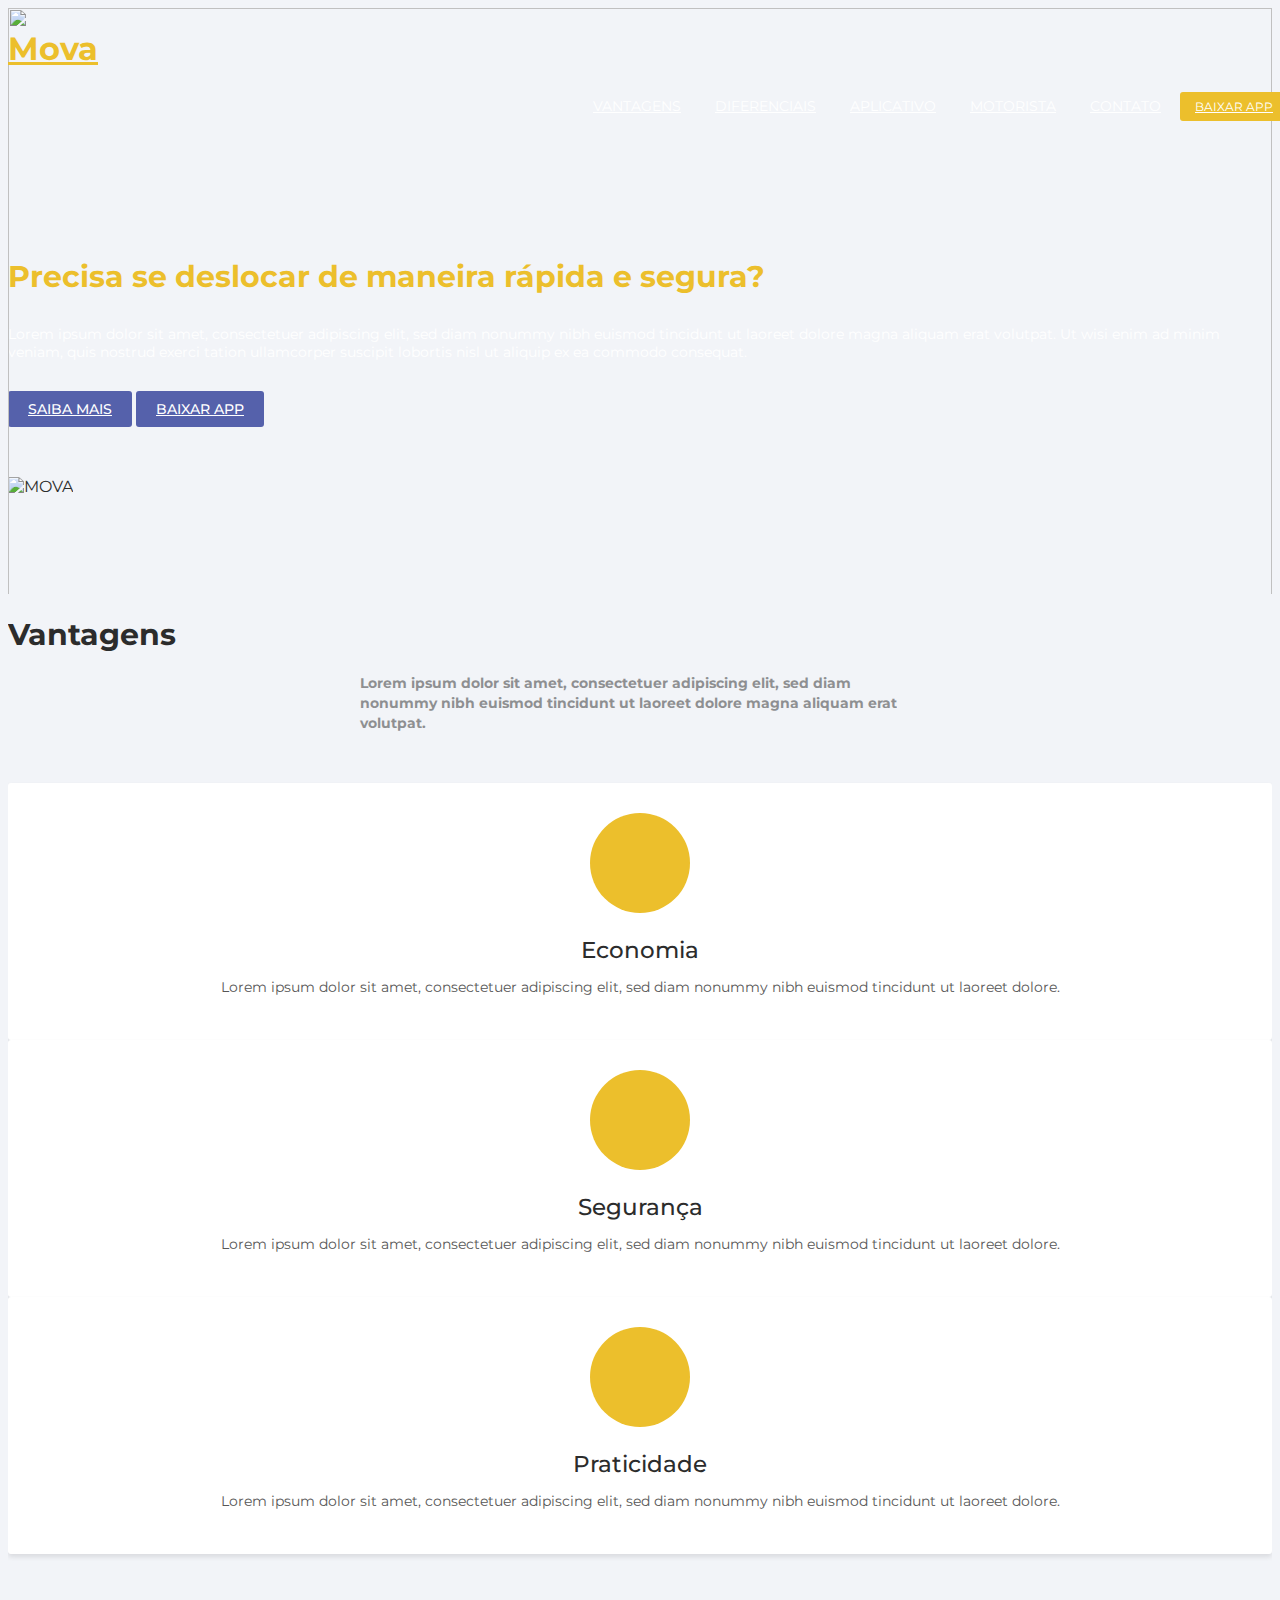
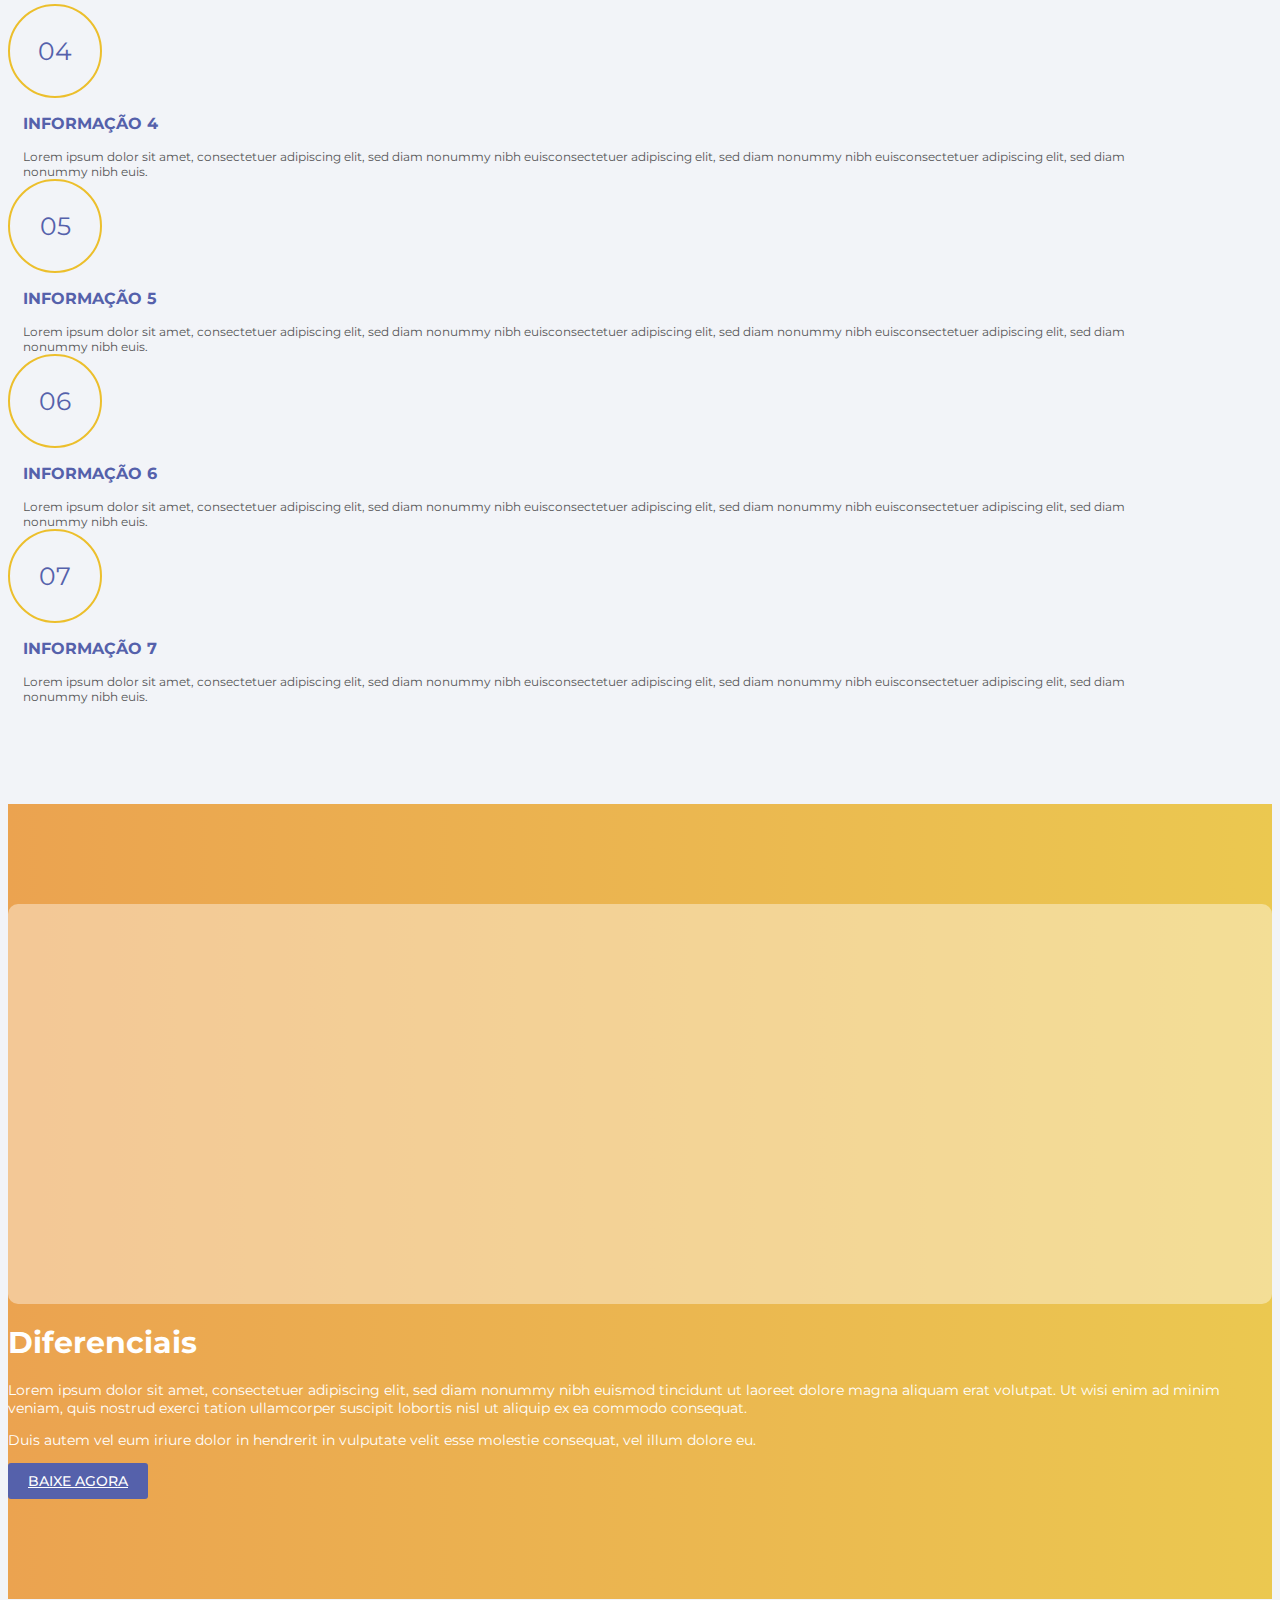
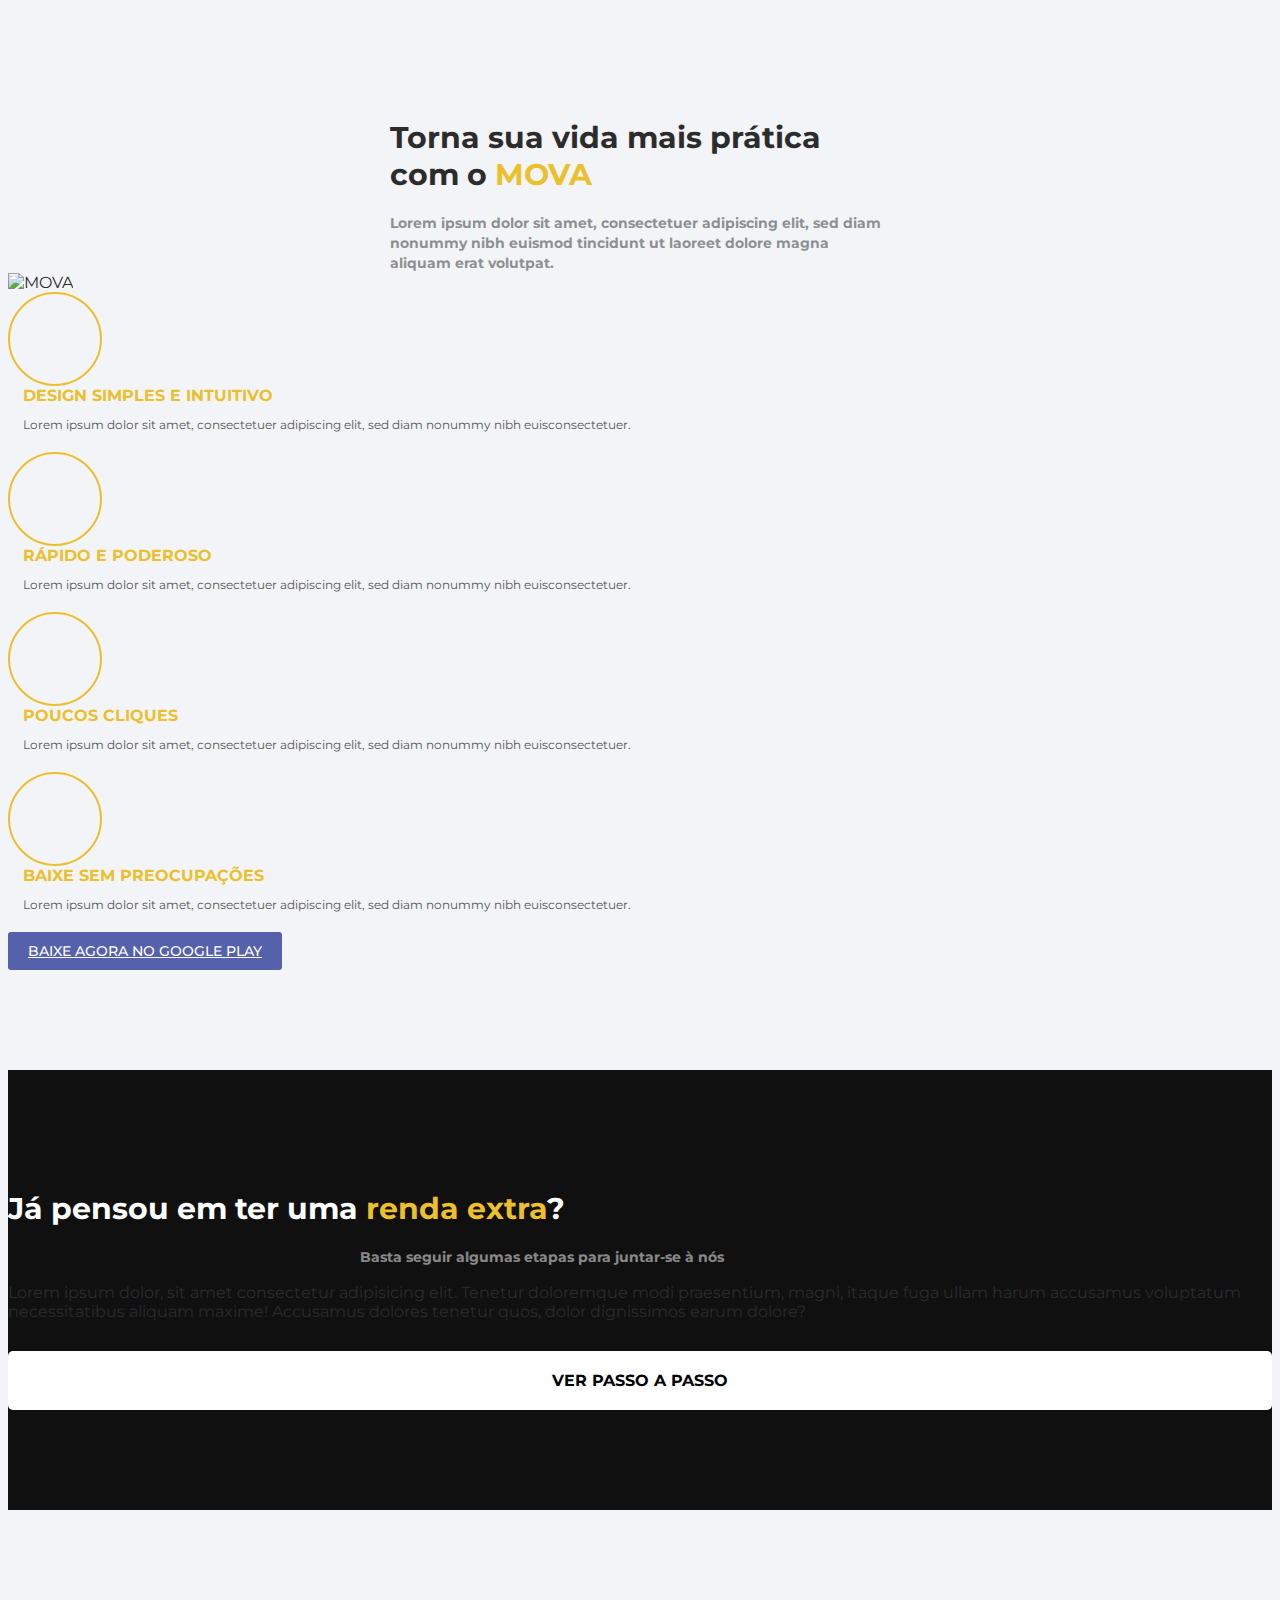
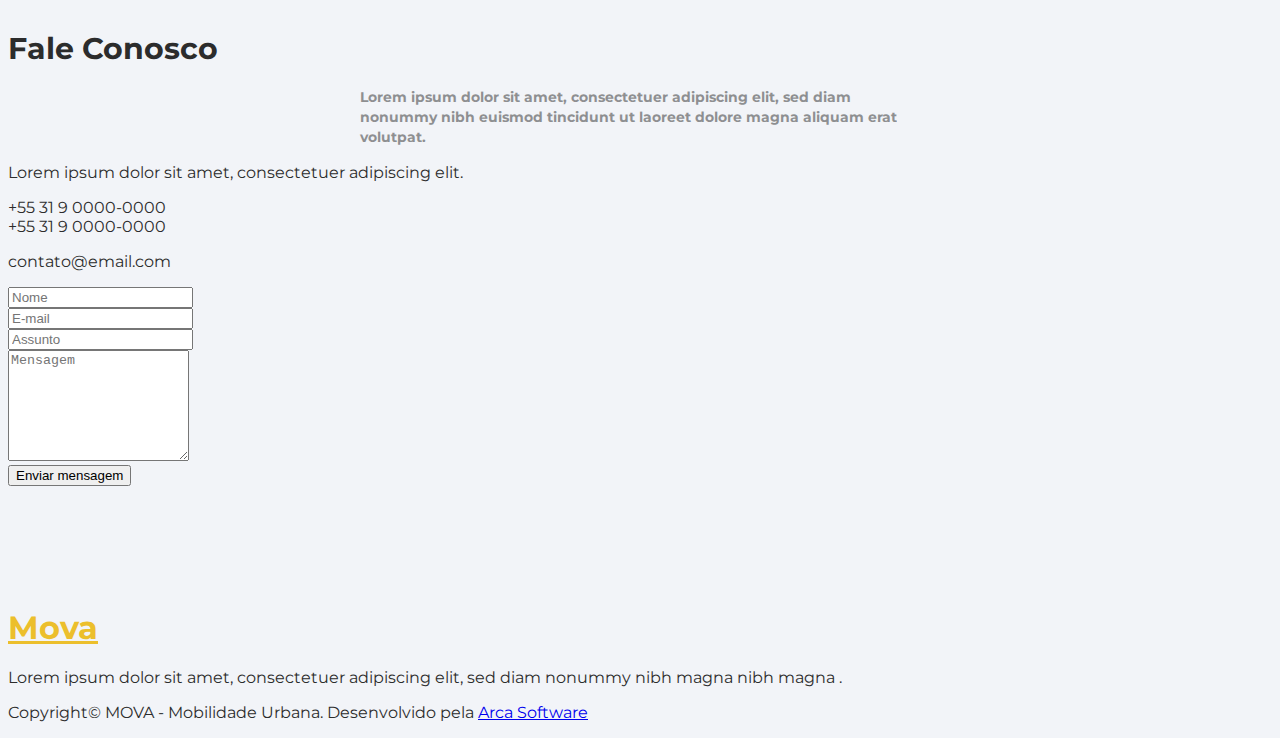
==== index.html @ 17b6f351 "Modificações" ====
<!DOCTYPE html>
<html lang="pt-br">
<head>
  <meta charset="UTF-8">
  <meta name="viewport" content="width=device-width, initial-scale=1.0">
  <meta http-equiv="X-UA-Compatible" content="ie=edge">
  <script src="https://code.jquery.com/jquery-3.3.1.slim.min.js" integrity="sha384-q8i/X+965DzO0rT7abK41JStQIAqVgRVzpbzo5smXKp4YfRvH+8abtTE1Pi6jizo" crossorigin="anonymous"></script>
  <script src="https://cdnjs.cloudflare.com/ajax/libs/popper.js/1.14.7/umd/popper.min.js" integrity="sha384-UO2eT0CpHqdSJQ6hJty5KVphtPhzWj9WO1clHTMGa3JDZwrnQq4sF86dIHNDz0W1" crossorigin="anonymous"></script>
  <link rel="stylesheet" href="./assets/css/main.css">
  <title>MOVA - Mobilidade Urbana</title>
</head>
<body>
  
  <div id="loading" class="d-flex align-items-center justify-content-center">
    <div class="spinner-grow" role="status">
      <span class="sr-only">Loading...</span>
    </div>
  </div>

  <header class="page-topbar">
    <div class="d-flex align-items-center page-topbar-container">
      <nav class="container page-topbar-content">
        <div class="row align-items-center">
          <div class="col-lg-4 col-6">
            <div class="page-logo">
              <h1>
                <a href="#">Mova</a>
              </h1>
            </div>
          </div>
          <div class="col-6 menu-icon-container">
            <div id="menu-icon">
              <span></span>
              <span></span>
              <span></span>
            </div>
          </div>
          <div class="col-lg-8 position-static">
            <div class="page-topbar-menu">
              <ul class="page-topbar-items">
                <li class="page-topbar-item">
                  <a href="#" section-target="vantagens">Vantagens</a>
                </li>
                <li class="page-topbar-item">
                  <a href="#" section-target="diferenciais">Diferenciais</a>
                </li>
                <li class="page-topbar-item">
                  <a href="#" section-target="aplicativo">Aplicativo</a>
                </li>
                <li class="page-topbar-item">
                  <a href="#" section-target="motorista">Motorista</a>
                </li>
                <li class="page-topbar-item">
                  <a href="#" section-target="contato">Contato</a>
                </li>
                <li class="page-topbar-item btn-download-app">
                  <a href="#">Baixar app</a>
                </li>
              </ul>
            </div>
          </div>
        </div>
      </nav>
    </div>
  </header>

  <main class="page-container">
    <!-- SESSÃO HOME -->
    <section class="section-home">
      <img src="./assets/images/section-home-bg.png" class="bg" />
      <div class="container section-home-infos">
        <div class="row">
          <div class="col-md-6" animated-display="fadeIn" animated-display-delay="0.3">
            <div class="section-home-info">
              <h1>
                Precisa se deslocar de maneira rápida e segura?
              </h1>
              <p>
                Lorem ipsum dolor sit amet, consectetuer adipiscing elit, 
                sed diam nonummy nibh euismod tincidunt ut laoreet dolore 
                magna aliquam erat volutpat. Ut wisi enim ad minim veniam, 
                quis nostrud exerci tation ullamcorper suscipit lobortis 
                nisl ut aliquip ex ea commodo consequat.
              </p>
              <div class="section-home-info-btns">
                <a href="#" class="default-btn blue mr-2">Saiba mais</a>
                <a href="#" class="default-btn blue">Baixar App</a>
              </div>
            </div>
          </div>
          <div class="col-md-6" animated-display="right" animated-display-delay="0.3">
            <div class="section-home-phone-demo d-flex align-items-center justify-content-center">
              <img src="./assets/images/phone.png" alt="MOVA"/>
            </div>
          </div>
        </div>
      </div>
    </section>
    <!-- FIM DA SESSÃO HOME -->
    
    <!-- SESSÃO VANTAGENS -->
    <section class="sections section-vantagens" id="vantagens">
      <div class="container">
        <div class="default-title text-center" animated-display="fadeIn">
          <h1>Vantagens</h1>
          <h5>
            Lorem ipsum dolor sit amet, consectetuer adipiscing elit, 
            sed diam nonummy nibh euismod tincidunt ut laoreet dolore 
            magna aliquam erat volutpat.
          </h5>
        </div>
        <div class="row vantagens-cards">
          <div class="col-md-4" animated-display="left">
            <div class="vantagem-card">
              <div class="vantagem-card-icon">
                <i class="fas fa-hand-holding-usd"></i>
              </div>
              <div class="vantagem-card-text">
                <h3>Economia</h3>
                <p>
                  Lorem ipsum dolor sit amet, consectetuer adipiscing elit, 
                  sed diam nonummy nibh euismod tincidunt ut laoreet dolore.
                </p>
              </div>
            </div>
          </div>
          <div class="col-md-4" animated-display="left" animated-display-delay="0.1">
            <div class="vantagem-card">
              <div class="vantagem-card-icon">
                <i class="fas fa-shield-alt"></i>
              </div>
              <div class="vantagem-card-text">
                <h3>Segurança</h3>
                <p>
                  Lorem ipsum dolor sit amet, consectetuer adipiscing elit, 
                  sed diam nonummy nibh euismod tincidunt ut laoreet dolore.
                </p>
              </div>
            </div>
          </div>
          <div class="col-md-4" animated-display="left" animated-display-delay="0.2">
            <div class="vantagem-card">
              <div class="vantagem-card-icon">
                <i class="fas fa-clock"></i>
              </div>
              <div class="vantagem-card-text">
                <h3>Praticidade</h3>
                <p>
                  Lorem ipsum dolor sit amet, consectetuer adipiscing elit, 
                  sed diam nonummy nibh euismod tincidunt ut laoreet dolore.
                </p>
              </div>
            </div>            
          </div>
        </div>
        <!-- Mais vantagens -->
        <div class="row">
          <div class="col-md-6">
            <div class="d-flex flex-wrap align-items-center more-vantagens">
              <div class="more-vantagens-number">
                <span>04</span>
              </div>
              <div class="more-vantagens-text">
                <h3>Informação 4</h3>
                <p>
                  Lorem ipsum dolor sit amet, consectetuer adipiscing elit, 
                  sed diam nonummy nibh euisconsectetuer adipiscing elit, 
                  sed diam nonummy nibh euisconsectetuer adipiscing elit, 
                  sed diam nonummy nibh euis.
                </p>
              </div>
            </div>
          </div>
          <div class="col-md-6">
            <div class="d-flex flex-wrap align-items-center more-vantagens">
              <div class="more-vantagens-number">
                <span>05</span>
              </div>
              <div class="more-vantagens-text">
                <h3>Informação 5</h3>
                <p>
                  Lorem ipsum dolor sit amet, consectetuer adipiscing elit, 
                  sed diam nonummy nibh euisconsectetuer adipiscing elit, 
                  sed diam nonummy nibh euisconsectetuer adipiscing elit, 
                  sed diam nonummy nibh euis.
                </p>
              </div>
            </div>
          </div>
        </div>
        <div class="row mt-5">
          <div class="col-md-6">
            <div class="d-flex flex-wrap align-items-center more-vantagens">
              <div class="more-vantagens-number">
                <span>06</span>
              </div>
              <div class="more-vantagens-text">
                <h3>Informação 6</h3>
                <p>
                  Lorem ipsum dolor sit amet, consectetuer adipiscing elit, 
                  sed diam nonummy nibh euisconsectetuer adipiscing elit, 
                  sed diam nonummy nibh euisconsectetuer adipiscing elit, 
                  sed diam nonummy nibh euis.
                </p>
              </div>
            </div>
          </div>
          <div class="col-md-6">
            <div class="d-flex flex-wrap align-items-center more-vantagens">
              <div class="more-vantagens-number">
                <span>07</span>
              </div>
              <div class="more-vantagens-text">
                <h3>Informação 7</h3>
                <p>
                  Lorem ipsum dolor sit amet, consectetuer adipiscing elit, 
                  sed diam nonummy nibh euisconsectetuer adipiscing elit, 
                  sed diam nonummy nibh euisconsectetuer adipiscing elit, 
                  sed diam nonummy nibh euis.
                </p>
              </div>
            </div>
          </div>
        </div>
      </div>
    </section>    
    <!-- FIM DA SESSÃO VANTAGENS -->
    
    <!-- SESSÃO DIFERENCIAIS -->
    <section class="sections section-diferenciais" id="diferenciais">
      <div class="container">
        <div class="row align-items-center">
          <div class="col-md-6">
            <div class="diferenciais-demo-video">
              
            </div>
          </div>
          <div class="col-md-6" animated-display="bottom">
            <div class="diferenciais-text">
              <div class="default-title white mb-4">
                <h1>Diferenciais</h1>
              </div>
              <p>
                Lorem ipsum dolor sit amet, consectetuer adipiscing elit, 
                sed diam nonummy nibh euismod tincidunt ut laoreet dolore 
                magna aliquam erat volutpat. Ut wisi enim ad minim veniam, 
                quis nostrud exerci tation ullamcorper suscipit lobortis 
                nisl ut aliquip ex ea commodo consequat.
              </p>
              <p>
                Duis autem vel eum iriure dolor in hendrerit in vulputate velit esse molestie 
                consequat, vel illum dolore eu.
              </p>
              <a href="#" class="default-btn blue mt-2">Baixe agora</a>
            </div>
          </div>
        </div>
      </div>
    </section>
    <!-- FIM DA SESSÃO DIFERENCIAIS -->

    <!-- SESSÃO APLICATIVO -->
    <section class="sections section-app" id="aplicativo">
      <div class="container">
        <div class="row">
          <div class="col-12" animated-display="fadeIn">
            <div class="default-title limited-width text-center">
              <h1>
                Torna sua vida mais prática
                com o <span>MOVA</span>
              </h1>
              <h5>
                Lorem ipsum dolor sit amet, consectetuer adipiscing elit, 
                sed diam nonummy nibh euismod tincidunt ut laoreet dolore 
                magna aliquam erat volutpat.
              </h5>
            </div>
          </div>
        </div>
        <div class="row mt-5 align-items-center">
          <div class="col-md-6" animated-display="left">
            <div class="app-img text-center">
              <img src="./assets/images/phone.png" alt="MOVA" />
            </div>
          </div>
          <div class="col-md-6">
            <div class="row">
              <div class="col-12">
                <div class="d-flex align-items-center flex-wrap app-info" animated-display="bottom" animated-display-trigger="anim-app">
                  <div class="app-info-icon">
                    <i class="fas fa-layer-group"></i>
                  </div>
                  <div class="app-info-text">
                    <h3>Design Simples e intuitivo</h3>
                    <p>
                      Lorem ipsum dolor sit amet, consectetuer adipiscing elit, 
                      sed diam nonummy nibh euisconsectetuer.
                    </p>
                  </div>
                </div>
              </div>
              <div class="col-12">
                <div class="d-flex align-items-center flex-wrap app-info" animated-display="bottom" animated-display-wait="anim-app" animated-display-delay="0.1">
                  <div class="app-info-icon">
                    <i class="fas fa-tachometer-alt"></i>
                  </div>
                  <div class="app-info-text">
                    <h3>Rápido e Poderoso</h3>
                    <p>
                      Lorem ipsum dolor sit amet, consectetuer adipiscing elit, 
                      sed diam nonummy nibh euisconsectetuer.
                    </p>
                  </div>
                </div>
              </div>
              <div class="col-12">
                <div class="d-flex align-items-center flex-wrap app-info" animated-display="bottom" animated-display-wait="anim-app" animated-display-delay="0.2">
                  <div class="app-info-icon">
                    <i class="fas fa-hand-point-up"></i>
                  </div>
                  <div class="app-info-text">
                    <h3>Poucos cliques</h3>
                    <p>
                      Lorem ipsum dolor sit amet, consectetuer adipiscing elit, 
                      sed diam nonummy nibh euisconsectetuer.
                    </p>
                  </div>
                </div>
              </div>
              <div class="col-12">
                <div class="d-flex align-items-center flex-wrap app-info" animated-display="bottom" animated-display-wait="anim-app" animated-display-delay="0.3">
                  <div class="app-info-icon">
                    <i class="fas fa-file-export"></i>
                  </div>
                  <div class="app-info-text">
                    <h3>Baixe sem preocupações</h3>
                    <p>
                      Lorem ipsum dolor sit amet, consectetuer adipiscing elit, 
                      sed diam nonummy nibh euisconsectetuer.
                    </p>
                  </div>
                </div>
              </div>
              <div class="col-12">
                <div class="google-download-btn text-center mt-3">
                  <a href="#"><i class="fab fa-google-play"></i> Baixe agora no Google Play</a>
                </div>
              </div>
            </div>
          </div>
        </div>
      </div>
    </section>
    <!-- FIM DA SESSÃO APLICATIVO -->

    <!-- SESSÃO MOTORISTAS -->
    <section class="sections section-motorista" id="motorista">
      
      <video autoplay muted loop class="bg-video">
        <source src="./assets/videos/motovideo.mp4" type="video/mp4">
      </video>

      <div class="container position-relative">
        <div class="default-title white text-center">
          <h1>
            Já pensou em ter uma <span>renda extra</span>?
          </h1>
          <h5 class="white">
            Basta seguir algumas etapas para juntar-se à nós
          </h5>
        </div>
        <div class="row mt-5 justify-content-center">
          <div class="col-md-6">
            <div class="drivers-info">
              <p class="text-center text-white">
                Lorem ipsum dolor, sit amet consectetur adipisicing elit. Tenetur doloremque modi praesentium, magni, itaque fuga ullam harum accusamus voluptatum necessitatibus aliquam maxime! Accusamus dolores tenetur quos, dolor dignissimos earum dolore?
              </p>
              <a href="./pages/drivers-steps.html">
                <i class="fas fa-motorcycle"></i>
                <i class="fas fa-chevron-right"></i>
                <span>Ver passo a passo</span>                
              </a>
            </div>
          </div>
        </div>

      </div>
    </section>
    <!-- FIM DA SESSÃO MOTORISTA -->

    <!-- SESSÃO FALE CONOSCO -->
    <section class="sections section-fale-conosco" id="contato">
      <div class="container">
        <div class="row">
          <div class="col-12" animated-display="fadeIn">
            <div class="default-title mb-4 text-center">
              <h1>Fale Conosco</h1>
              <h5>
                Lorem ipsum dolor sit amet, consectetuer adipiscing elit, 
                sed diam nonummy nibh euismod tincidunt ut laoreet dolore 
                magna aliquam erat volutpat.
              </h5>
            </div>
          </div>
        </div>
        <div class="row mt-5">
          <div class="col-md-6" animated-display="left">
            <div class="contact-infos-container">
              <div class="d-flex align-items-center flex-wrap contact-info">
                <div class="contact-info-icon">
                  <i class="fas fa-map-marker-alt"></i>
                </div>
                <div class="contact-info-text">
                  <p>
                    Lorem ipsum dolor sit amet, consectetuer adipiscing elit.
                  </p>
                </div>
              </div>
              <div class="d-flex align-items-center flex-wrap contact-info">
                <div class="contact-info-icon">
                  <i class="fas fa-phone-alt"></i>
                </div>
                <div class="contact-info-text">
                  <p>
                    +55 31 9 0000-0000 <br />
                    +55 31 9 0000-0000
                  </p>
                </div>
              </div>
              <div class="d-flex align-items-center flex-wrap contact-info">
                <div class="contact-info-icon">
                  <i class="fas fa-envelope"></i>
                </div>
                <div class="contact-info-text">
                  <p>
                    contato@email.com
                  </p>
                </div>
              </div>
            </div>
          </div>
          <div class="col-md-6" animated-display="right">
            <div class="contact-form">
              <form action="#" method="post">
                <div class="form-input">
                  <input type="text" placeholder="Nome" />
                </div>
                <div class="form-input">
                  <input type="email" placeholder="E-mail" />
                </div>
                <div class="form-input">
                  <input type="text" placeholder="Assunto" />
                </div>
                <div class="form-input">
                  <textarea placeholder="Mensagem" rows="7"></textarea>
                </div>
                <button type="submit">Enviar mensagem</button>
              </form>
            </div>
          </div>
        </div>
      </div>
    </section>
    <!-- FIM DA SESSÃO FALE CONOSCO -->
  </main>

  <!-- RODAPÉ -->
  <footer class="page-footer fixed-footer">
    <div class="container">
      <div class="row">
        <div class="col-12">
          <div class="footer-info text-center">
            <div class="page-logo">
              <h1>
                <a href="#">Mova</a>
              </h1>
            </div>
            <p>
              Lorem ipsum dolor sit amet, consectetuer adipiscing elit, 
              sed diam nonummy nibh magna  nibh magna .
            </p>
            <div class="footer-social-media">
              <a href="#" class="facebook">
                <i class="fab fa-facebook-f"></i>
              </a>
              <a href="#" class="instagram">
                <i class="fab fa-instagram"></i>
              </a>
              <a href="#" class="twitter">
                <i class="fab fa-twitter"></i>
              </a>
            </div>
          </div>
        </div>
      </div>
      <div class="row">
        <div class="col-12">
          <div class="footer-copyright">
            <p>
              <span>Copyright© MOVA - Mobilidade Urbana. Desenvolvido pela </span><a href="#">Arca Software</a>
            </p>
          </div>
        </div>
      </div>
    </div>
  </footer>

  <script src="./assets/js/bootstrap/bootstrap.js"></script>
  <script src="./assets/js/fontawesome/all.min.js"></script>
  <script src="./assets/js/main.js"></script>
</body>
</html>
---- assets/css/main.css ----
@import './bootstrap/bootstrap.min.css';
@import './fontawesome/css/all.min.css';
@import url('https://fonts.googleapis.com/css?family=Montserrat:300,400,500,700&display=swap');
@import './header.css';
@import './home.css';
@import './vantagens.css';
@import './diferenciais.css';
@import './aplicativo.css';
@import './motorista.css';
@import './fale-conosco.css';
@import './footer.css';
@import './loading.css';
@import './responsive.css';
@import './animated-display.css';

html, body {
  scroll-behavior: smooth;
}

body {
  font-family: 'Montserrat', sans-serif;
  color: #2C2C2C;
  background-color: #F2F4F8;
}

.page-container {
  overflow: hidden;
  background-color: #F2F4F8;
}

.sections {
  padding: 100px 0;
}

.default-btn {
  display: inline-block;
  padding: 9px 20px;
  font-weight: 500;
  background-color: #ecbf2c;
  color: #FFFFFF;
  text-transform: uppercase;
  font-size: 14px;
  border-radius: 3px;
  -webkit-border-radius: 3px;
  -moz-border-radius: 3px;
  -ms-border-radius: 3px;
  -o-border-radius: 3px;
  transition: .2s ease-out;
  -webkit-transition: .2s ease-out;
  -moz-transition: .2s ease-out;
  -ms-transition: .2s ease-out;
  -o-transition: .2s ease-out;
}
.default-btn:hover { text-decoration: none; }

.default-btn.white { background-color: #FFFFFF; color: #ecbf2c; }
.default-btn.blue { background-color: #5561ab; color: #FFFFFF; }
.default-btn.white:hover { background-color: #ecbf2c; color: #FFFFFF; }


.default-title.limited-width {
  max-width: 500px;
  margin: 0 auto;
}

.default-title h1 {
  font-size: 30px;
  font-weight: 700;
  margin-bottom: 20px;
}
.default-title h1 span { color: #ecbf2c; }

.default-title h5 {
  font-size: 14px;
  line-height: 20px;
  opacity: 0.5;
  max-width: 560px;
  margin: 0 auto;
}

.default-title.white h1,
.default-title.white h5 { color: #FFFFFF; }
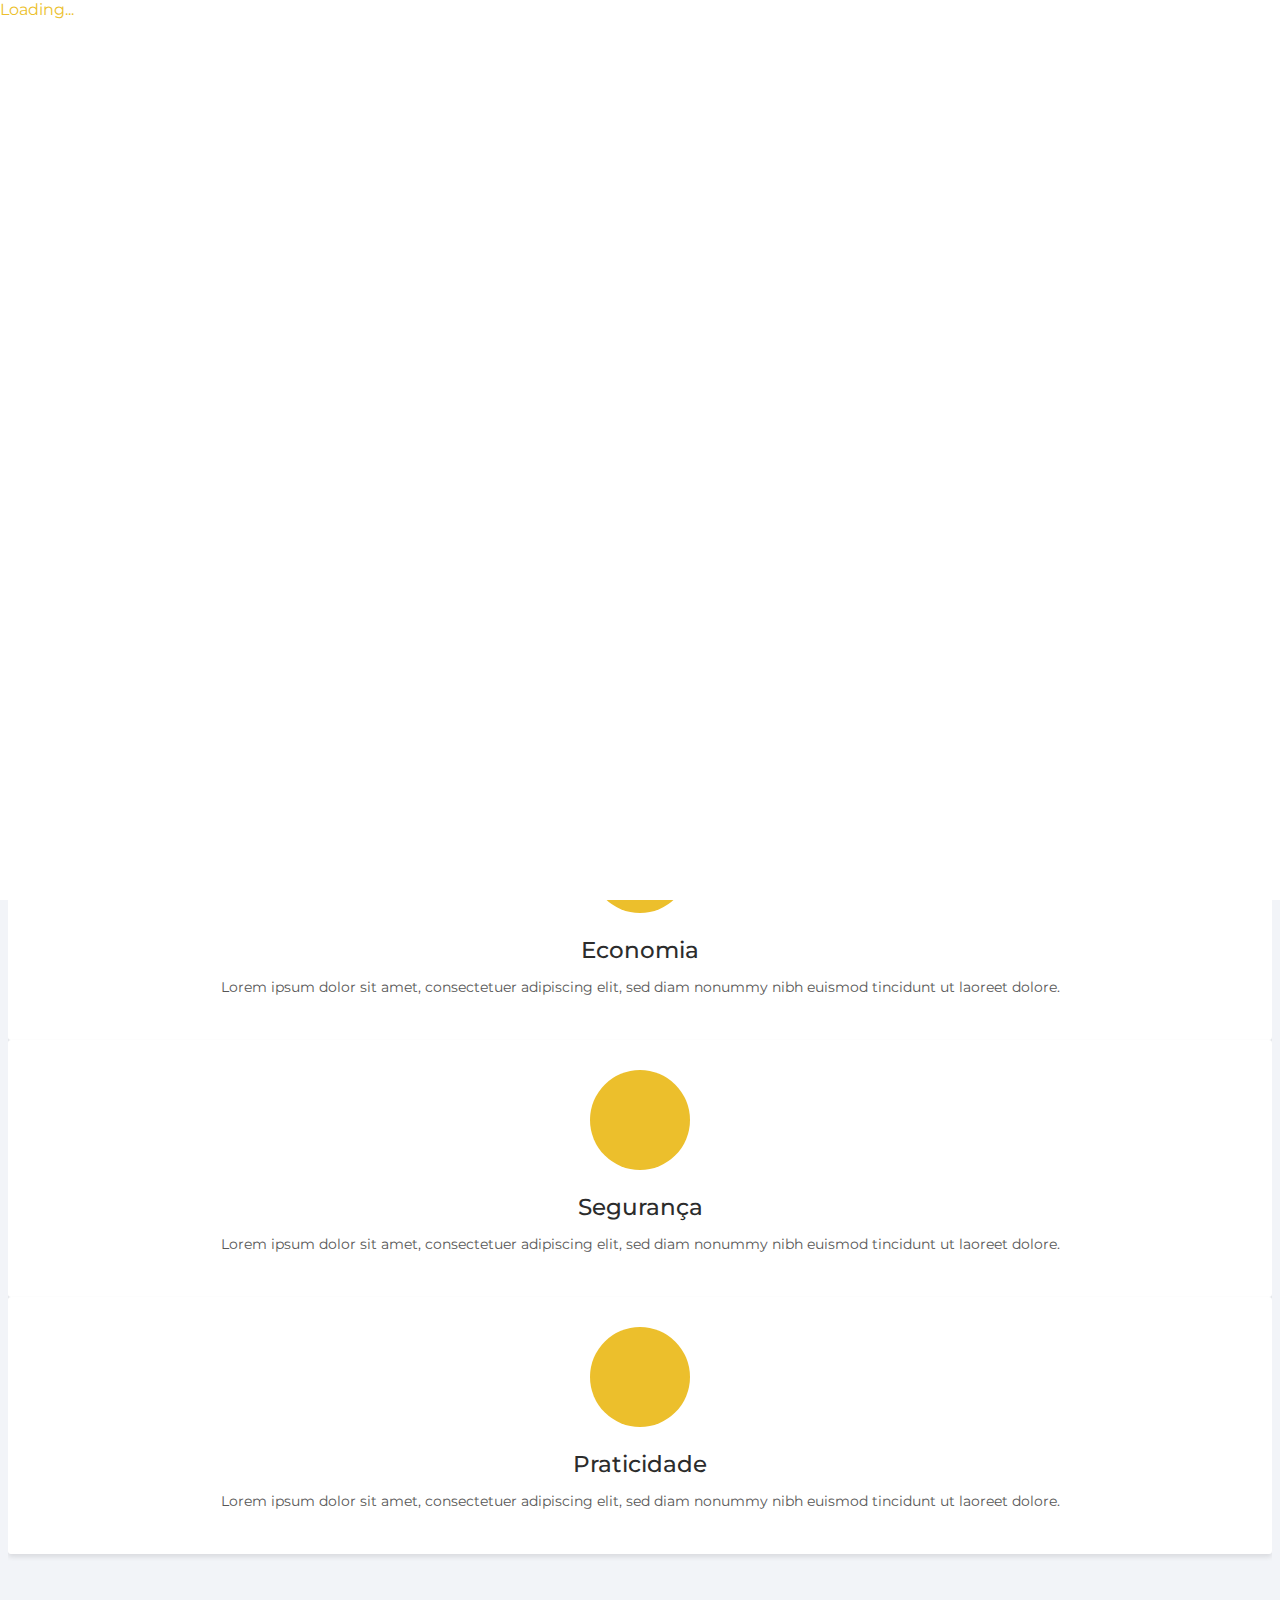
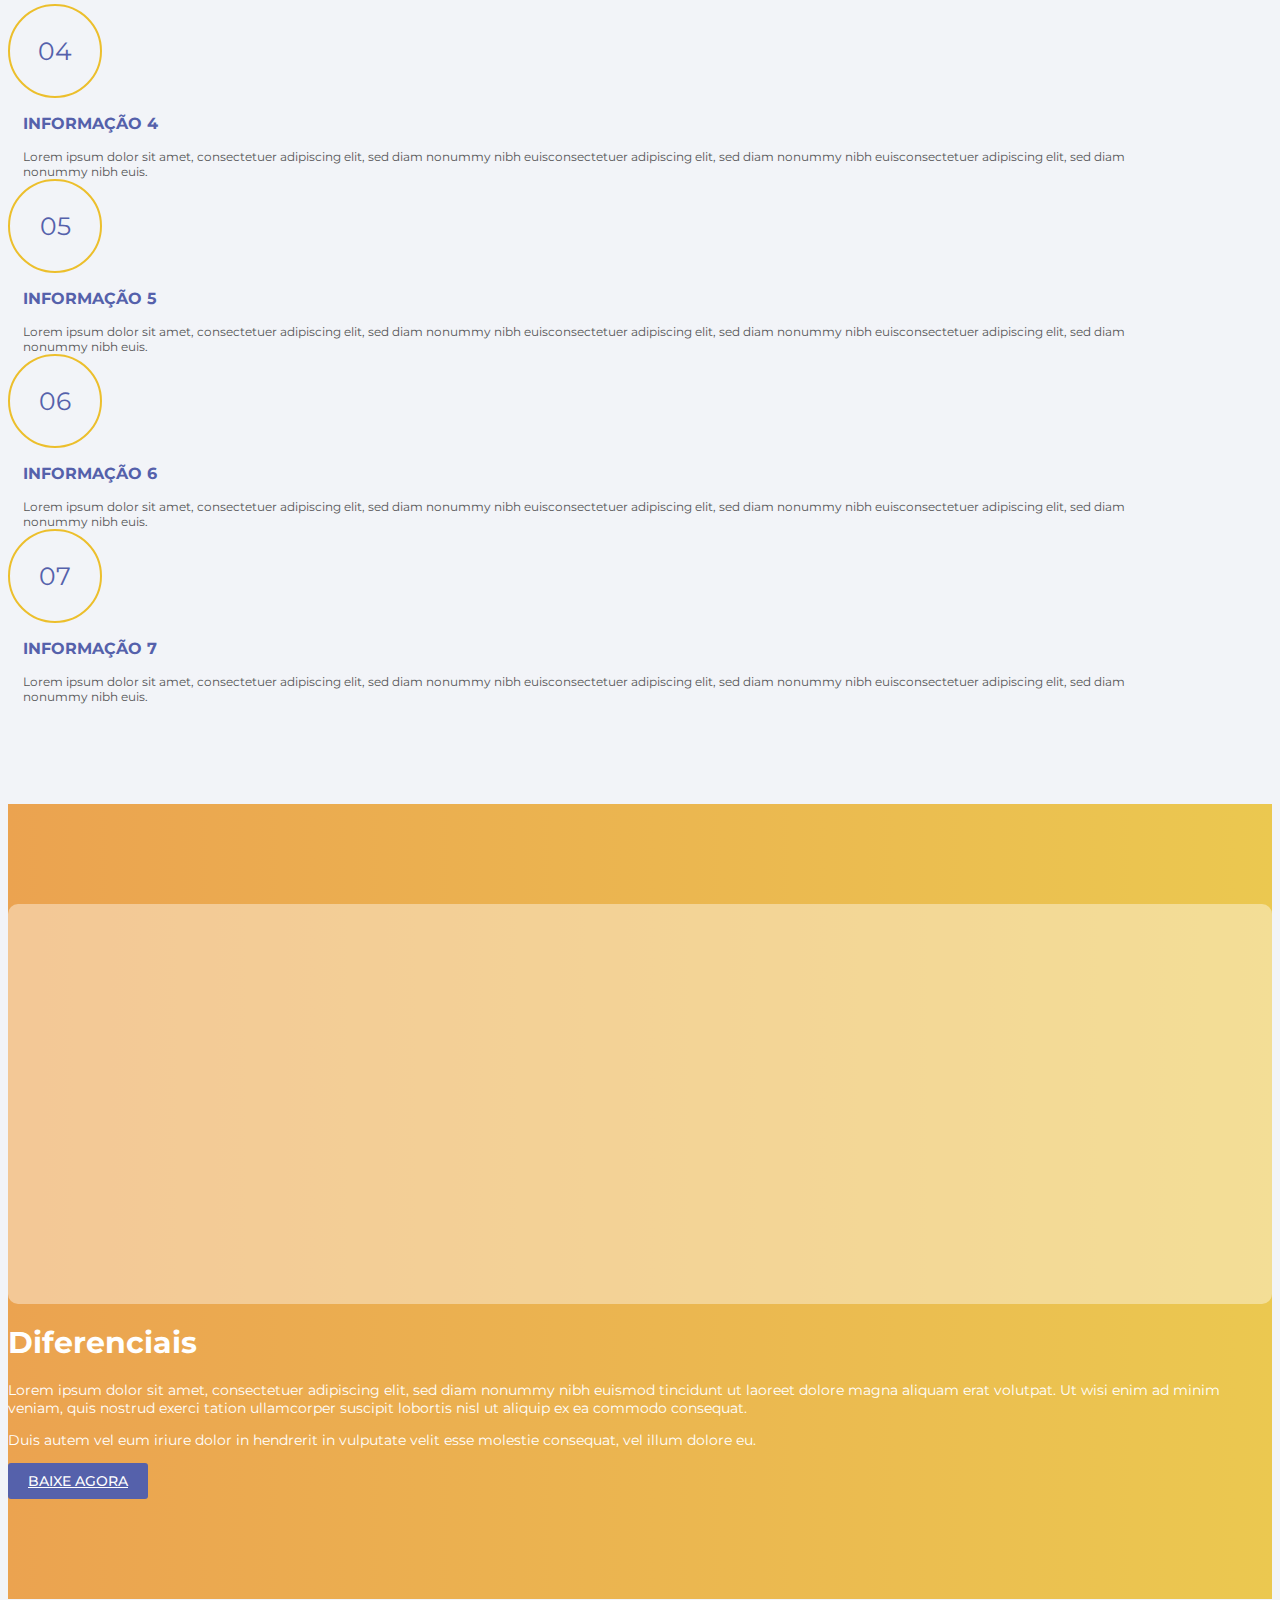
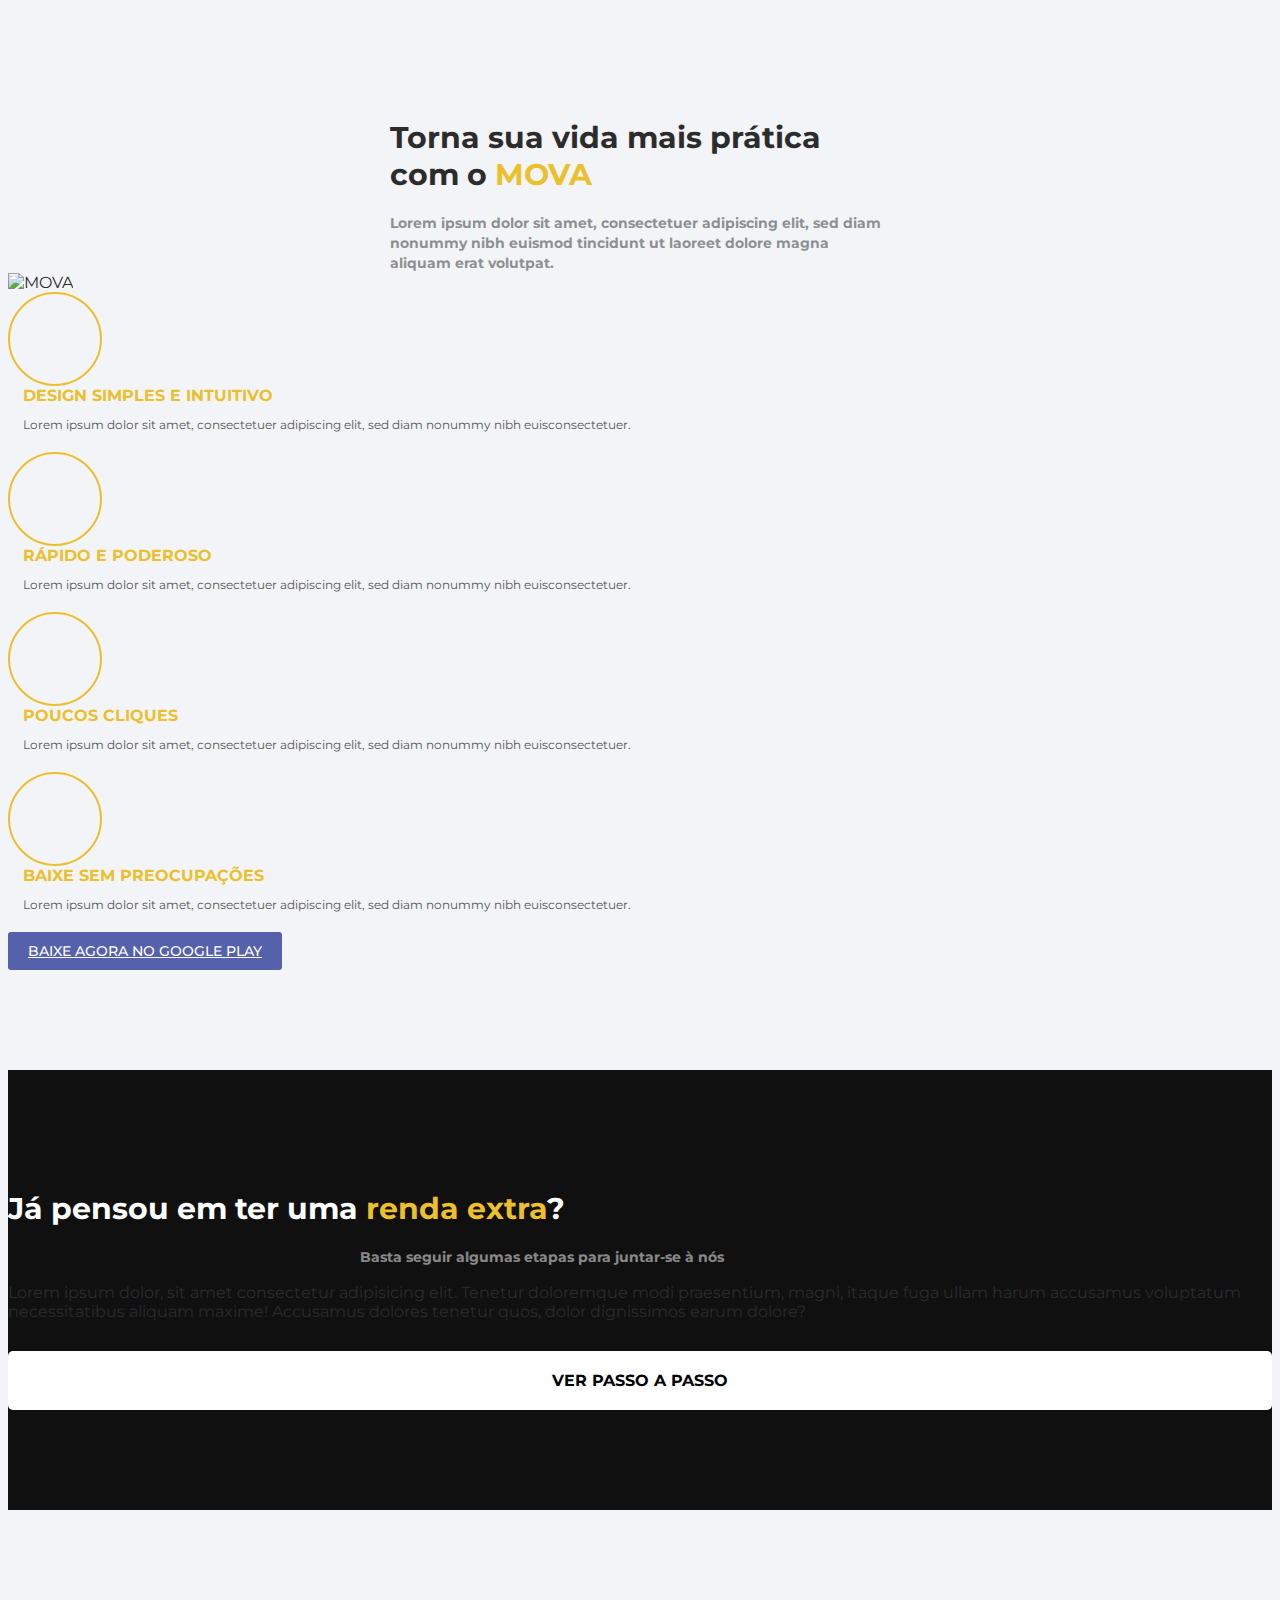
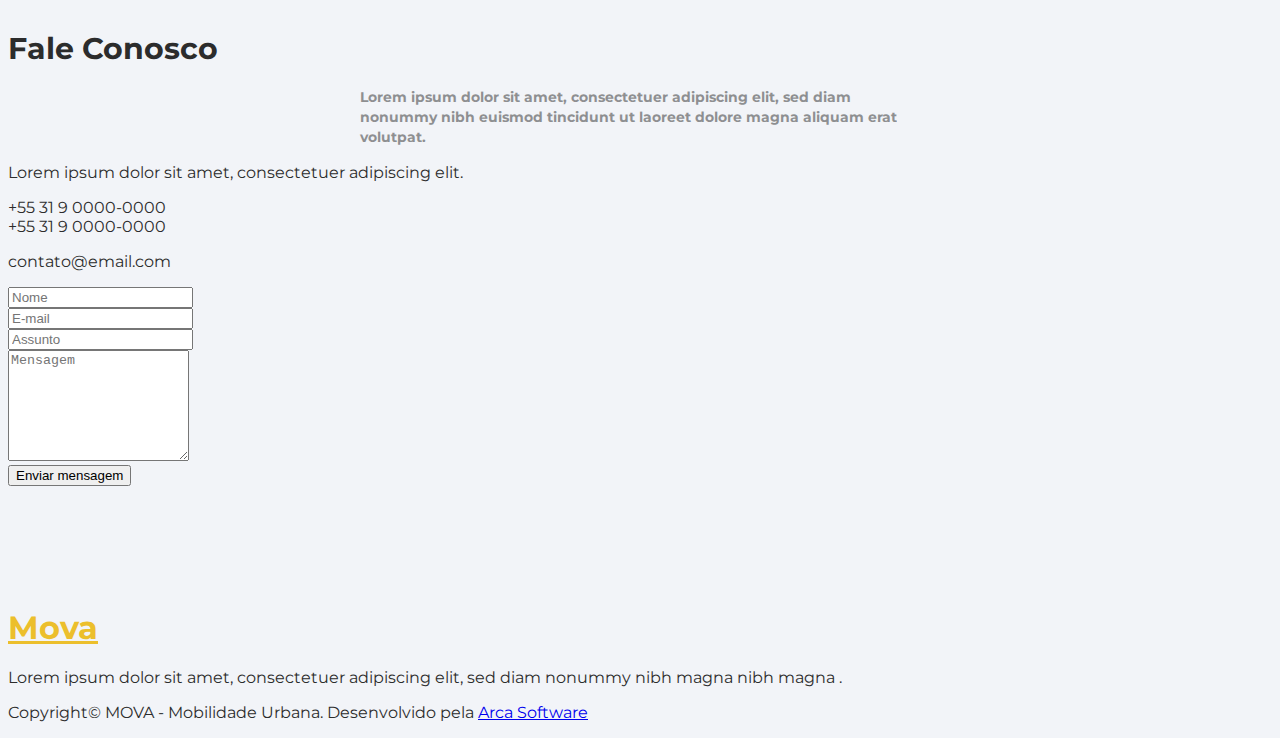
==== commit 48e717fa: "Teste" ====
--- a/index.html
+++ b/index.html
@@ -4,8 +4,20 @@
   <meta charset="UTF-8">
   <meta name="viewport" content="width=device-width, initial-scale=1.0">
   <meta http-equiv="X-UA-Compatible" content="ie=edge">
-  <script src="https://code.jquery.com/jquery-3.3.1.slim.min.js" integrity="sha384-q8i/X+965DzO0rT7abK41JStQIAqVgRVzpbzo5smXKp4YfRvH+8abtTE1Pi6jizo" crossorigin="anonymous"></script>
-  <script src="https://cdnjs.cloudflare.com/ajax/libs/popper.js/1.14.7/umd/popper.min.js" integrity="sha384-UO2eT0CpHqdSJQ6hJty5KVphtPhzWj9WO1clHTMGa3JDZwrnQq4sF86dIHNDz0W1" crossorigin="anonymous"></script>
+  <meta name="description" content="Explore de forma inteligente o segmento de transporte e logística de sua cidade, com a plataforma mova. Melhor custo benefício e praticidade em seu negócio." >
+  <!-- OPEN GRAPH -->
+  <meta property="og:locale" content="pt-br">
+  <meta property="og:title" content="Mova - Mobilidade Urbana">
+  <meta property="og:site_name" content="Mova - Mobilidade Urbana">
+  <meta property="og:description" content="Explore de forma inteligente o segmento de transporte e logística de sua cidade, com a plataforma mova. Melhor custo benefício e praticidade em seu negócio.">
+  <meta property="og:image" content="https://iguin.github.io/mova/assets/images/og_image.png">
+  <meta property="og:image:type" content="image/png">
+  <meta property="og:image:width" content="300">
+  <meta property="og:image:height" content="300">
+  <meta property="og:url" content="https://iguin.github.io/mova">
+  <meta property="og:type" content="website">
+  <!-- FAVICON -->
+  <link rel="icon" type="image/png" href="./assets/images/favicon.png" />
   <link rel="stylesheet" href="./assets/css/main.css">
   <title>MOVA - Mobilidade Urbana</title>
 </head>
@@ -505,8 +517,7 @@
     </div>
   </footer>
 
-  <script src="./assets/js/bootstrap/bootstrap.js"></script>
   <script src="./assets/js/fontawesome/all.min.js"></script>
-  <script src="./assets/js/main.js"></script>
+  <script src="./assets/js/main.min.js"></script>
 </body>
 </html>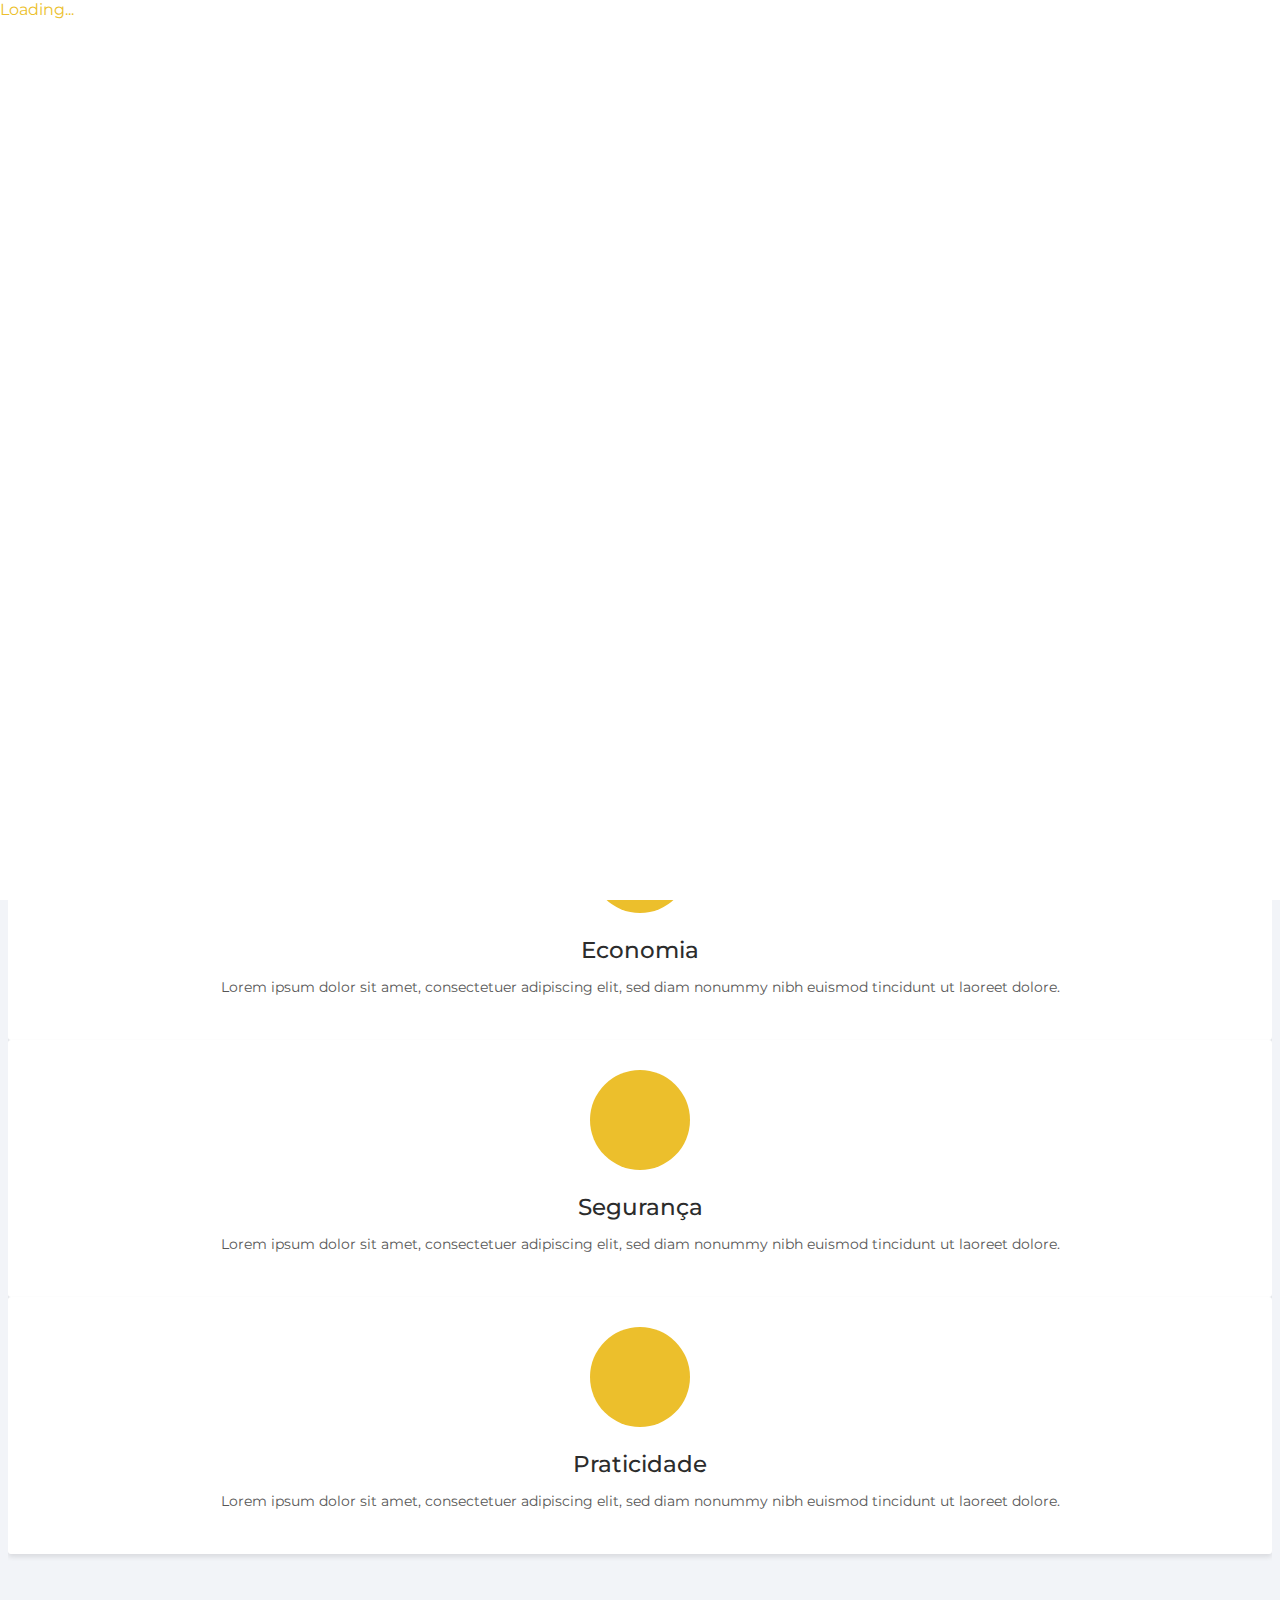
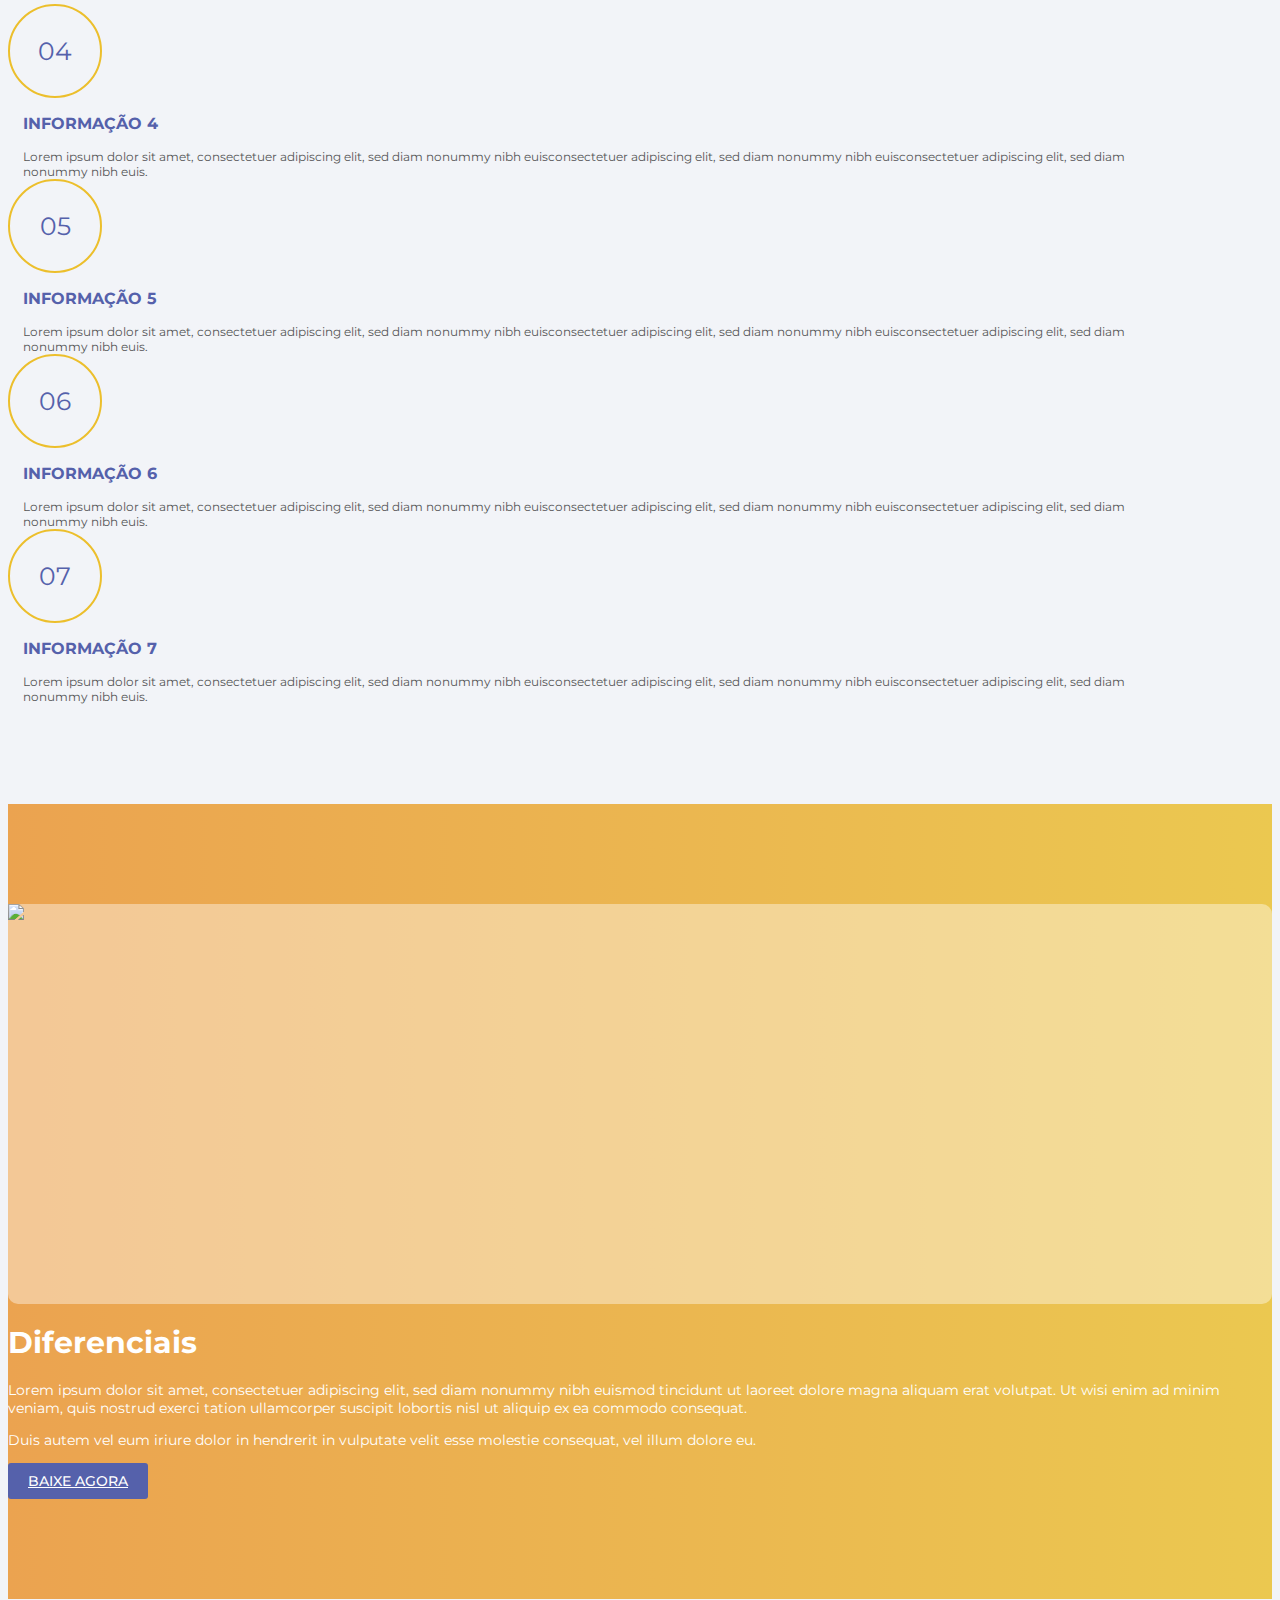
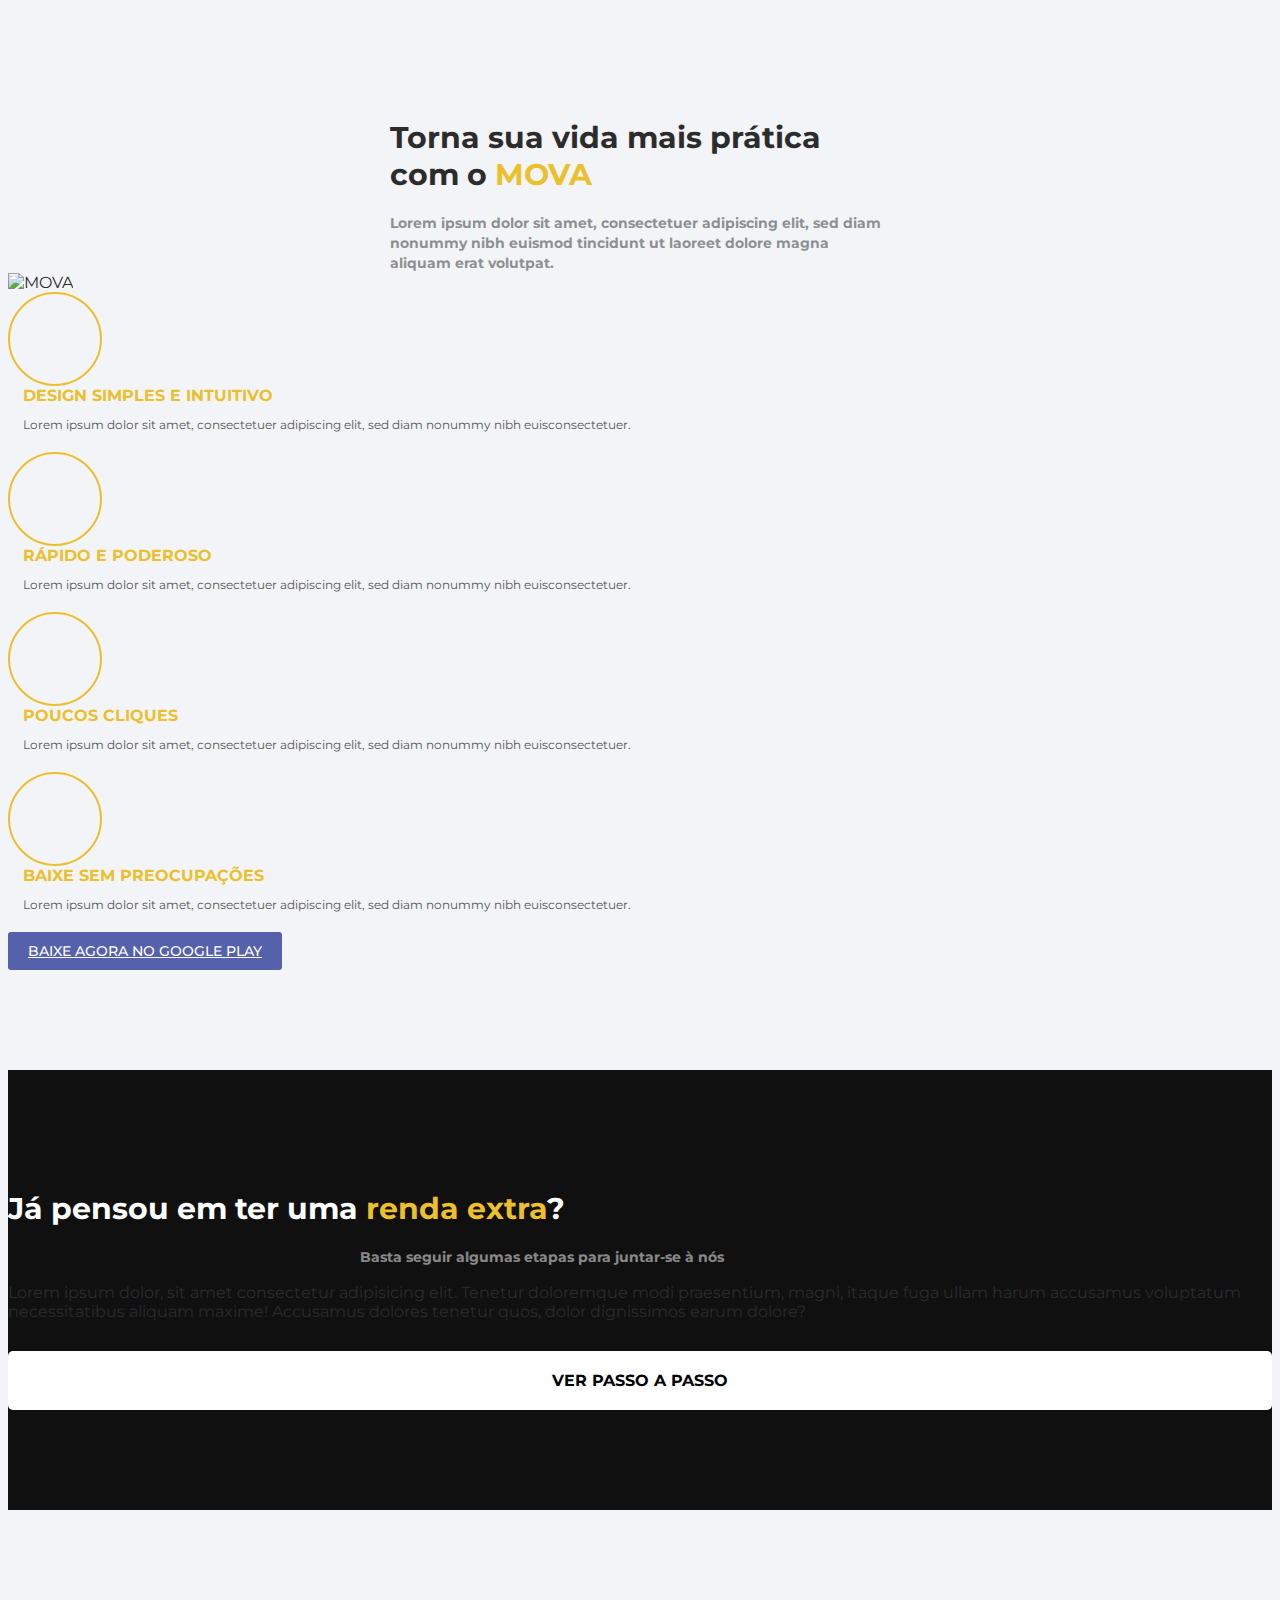
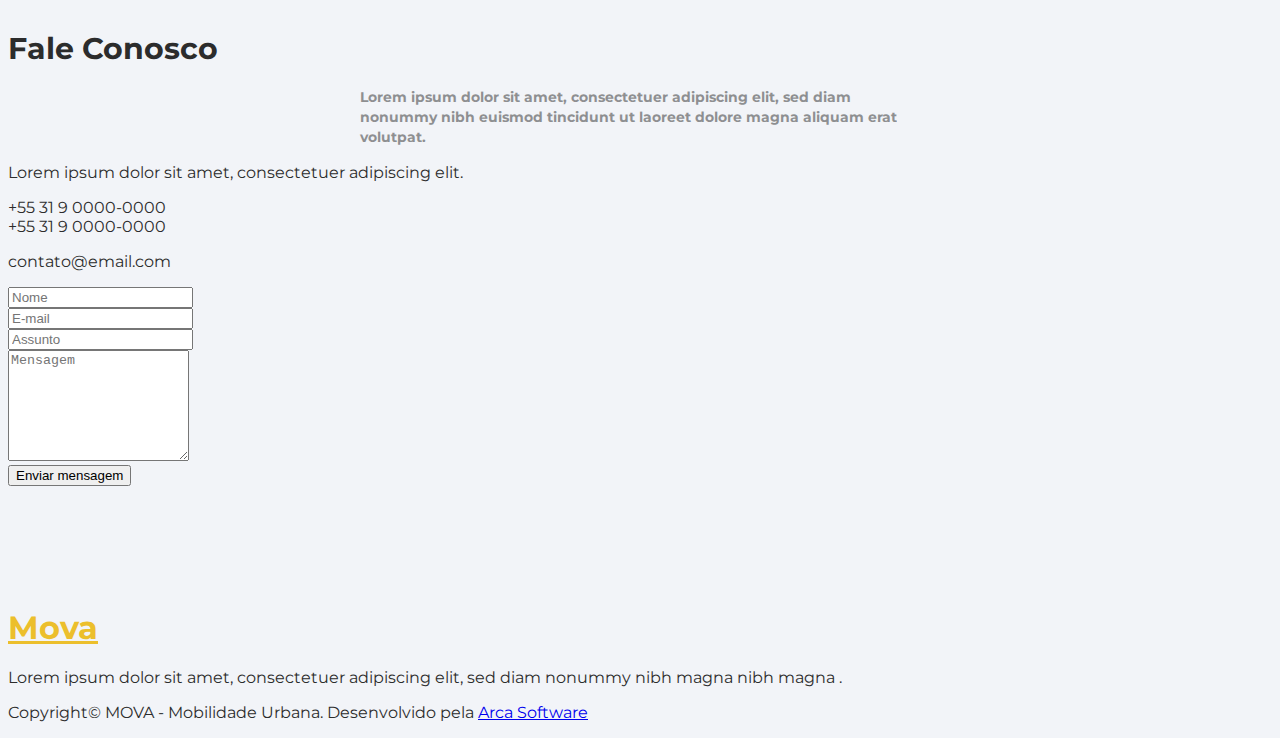
==== commit 7b7c6a87: "Merge branch 'master' of https://github.com/Iguin/mova" ====
--- a/index.html
+++ b/index.html
@@ -36,7 +36,7 @@
           <div class="col-lg-4 col-6">
             <div class="page-logo">
               <h1>
-                <a href="#">Mova</a>
+                <a href="index.html">Mova</a>
               </h1>
             </div>
           </div>
@@ -66,7 +66,7 @@
                   <a href="#" section-target="contato">Contato</a>
                 </li>
                 <li class="page-topbar-item btn-download-app">
-                  <a href="#">Baixar app</a>
+                  <a rel="noreferrer" href="https://play.google.com/store/apps/details?id=com.companyname.Motorista" target="_blank">Baixar app</a>
                 </li>
               </ul>
             </div>
@@ -244,7 +244,7 @@
         <div class="row align-items-center">
           <div class="col-md-6">
             <div class="diferenciais-demo-video">
-              
+              <img src="./assets/images/diferenciais.jpg" >
             </div>
           </div>
           <div class="col-md-6" animated-display="bottom">
@@ -492,14 +492,11 @@
               sed diam nonummy nibh magna  nibh magna .
             </p>
             <div class="footer-social-media">
-              <a href="#" class="facebook">
+              <a title="Facebook" rel="noreferrer" target="_blank" href="https://www.facebook.com/appmova/" class="facebook">
                 <i class="fab fa-facebook-f"></i>
               </a>
-              <a href="#" class="instagram">
+              <a title="Instagram" rel="noreferrer" target="_blank" href="https://www.instagram.com/appmova/" class="instagram">
                 <i class="fab fa-instagram"></i>
-              </a>
-              <a href="#" class="twitter">
-                <i class="fab fa-twitter"></i>
               </a>
             </div>
           </div>
@@ -509,7 +506,7 @@
         <div class="col-12">
           <div class="footer-copyright">
             <p>
-              <span>Copyright© MOVA - Mobilidade Urbana. Desenvolvido pela </span><a href="#">Arca Software</a>
+              <span>Copyright© MOVA - Mobilidade Urbana. Desenvolvido pela </span><a rel="noreferrer" href="http://www.arcasoftware.com.br/" target="_blank">Arca Software</a>
             </p>
           </div>
         </div>
@@ -517,7 +514,6 @@
     </div>
   </footer>
 
-  <script src="./assets/js/fontawesome/all.min.js"></script>
   <script src="./assets/js/main.min.js"></script>
 </body>
 </html>--- a/assets/css/main.css
+++ b/assets/css/main.css
@@ -1,5 +1,6 @@
 @import './bootstrap/bootstrap.min.css';
 @import './fontawesome/css/all.min.css';
+@import './animated-display.min.css';
 @import url('https://fonts.googleapis.com/css?family=Montserrat:300,400,500,700&display=swap');
 @import './header.css';
 @import './home.css';
@@ -9,9 +10,9 @@
 @import './motorista.css';
 @import './fale-conosco.css';
 @import './footer.css';
+@import './pages/drivers-steps.css';
 @import './loading.css';
 @import './responsive.css';
-@import './animated-display.css';
 
 html, body {
   scroll-behavior: smooth;
@@ -79,4 +80,55 @@
 }
 
 .default-title.white h1,
-.default-title.white h5 { color: #FFFFFF; }+.default-title.white h5 { color: #FFFFFF; }
+
+.page-title {
+  position: relative;
+  padding-top: 150px;
+  padding-bottom: 100px;
+  background-color: #111111;
+}
+
+.page-title i {
+  position: absolute;
+  bottom: -15px;
+  left: 50%;
+  width: 50px;
+  height: 50px;
+  line-height: 46px;
+  font-size: 20px;
+  background-color: #FFFFFF;
+  text-align: center;
+  border: 5px solid #000000;;
+  transform: translateX(-50%);
+  -webkit-transform: translateX(-50%);
+  -moz-transform: translateX(-50%);
+  -ms-transform: translateX(-50%);
+  -o-transform: translateX(-50%);
+  border-radius: 50%;
+  -webkit-border-radius: 50%;
+  -moz-border-radius: 50%;
+  -ms-border-radius: 50%;
+  -o-border-radius: 50%;
+}
+
+.title-content {
+  text-align: center;
+  color: #FFFFFF;
+}
+
+.title-content h1 {
+  font-size: 35px;
+}
+
+.title-content h1 span {
+  color: #ecbf2c;
+  font-weight: 900;
+}
+
+.title-content h5 {
+  text-transform: uppercase;
+  color: #ffffff;
+  font-weight: 900;
+  font-size: 16px;
+}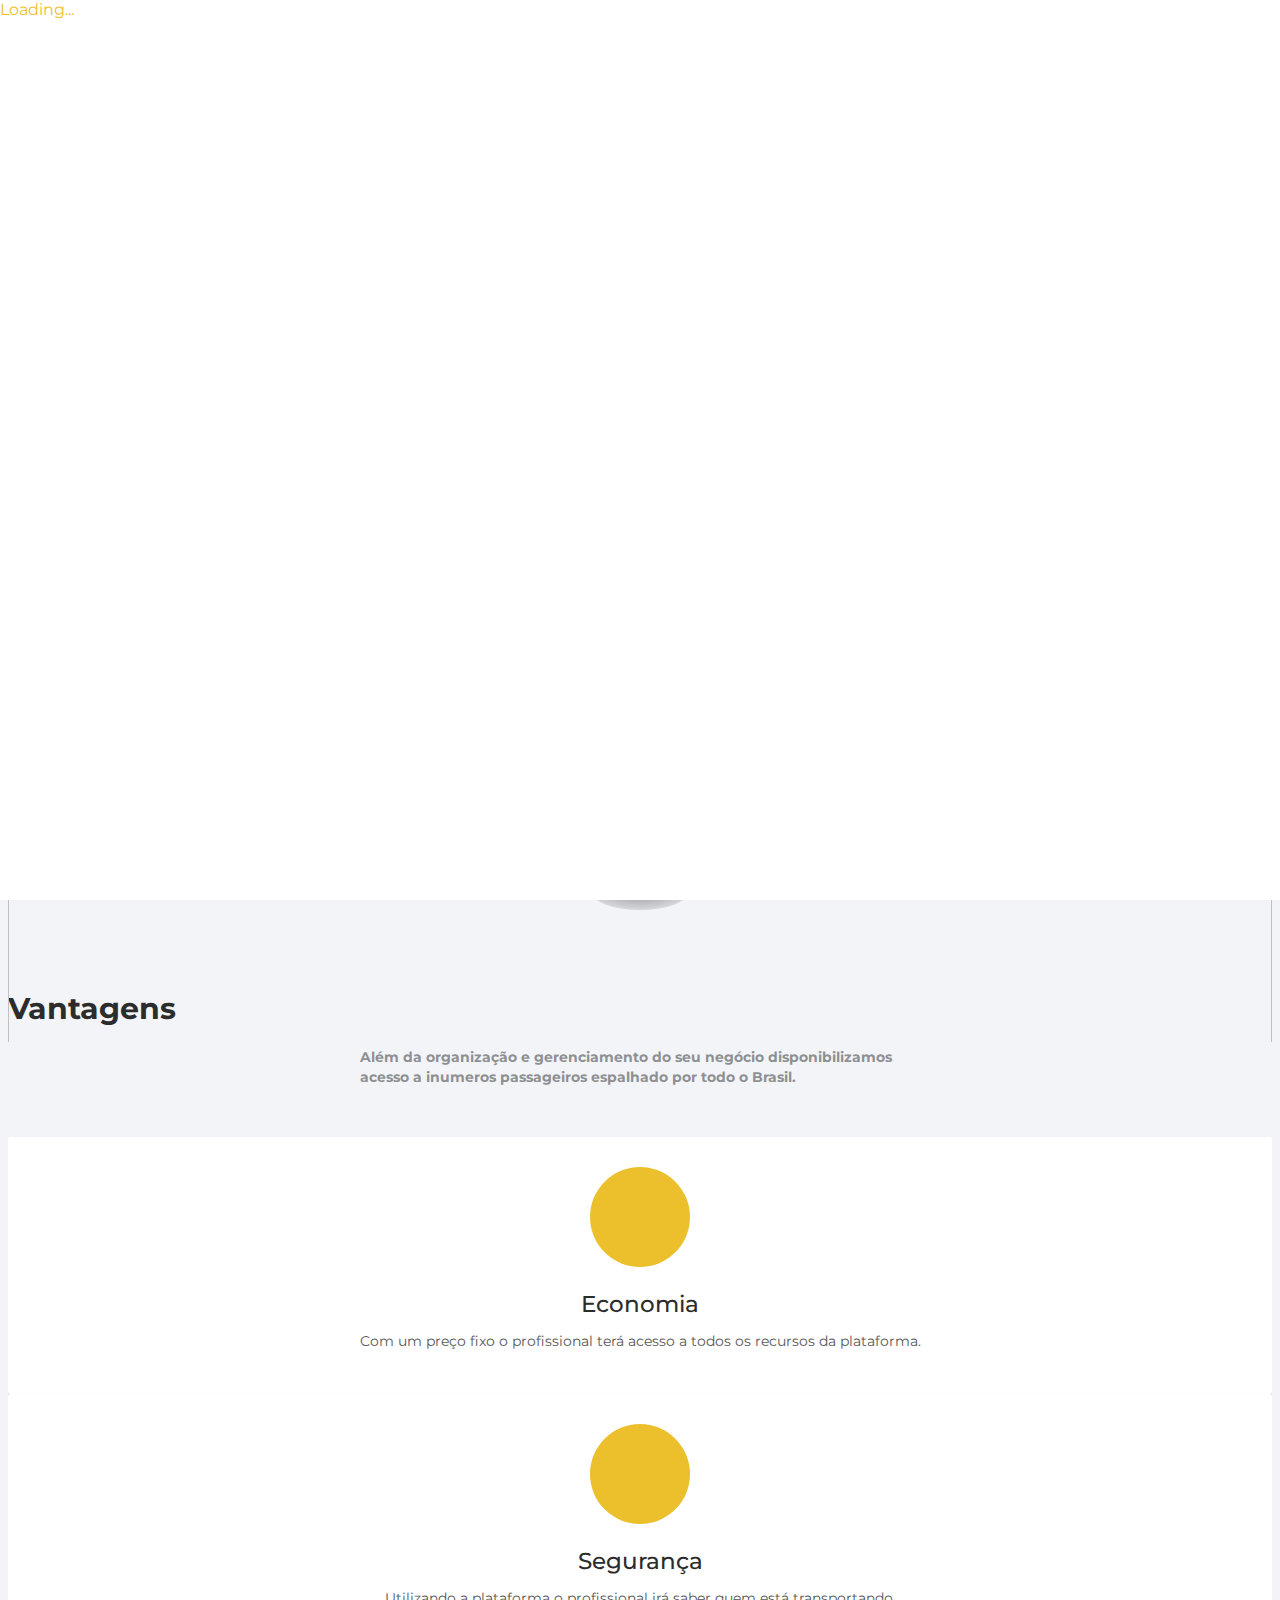
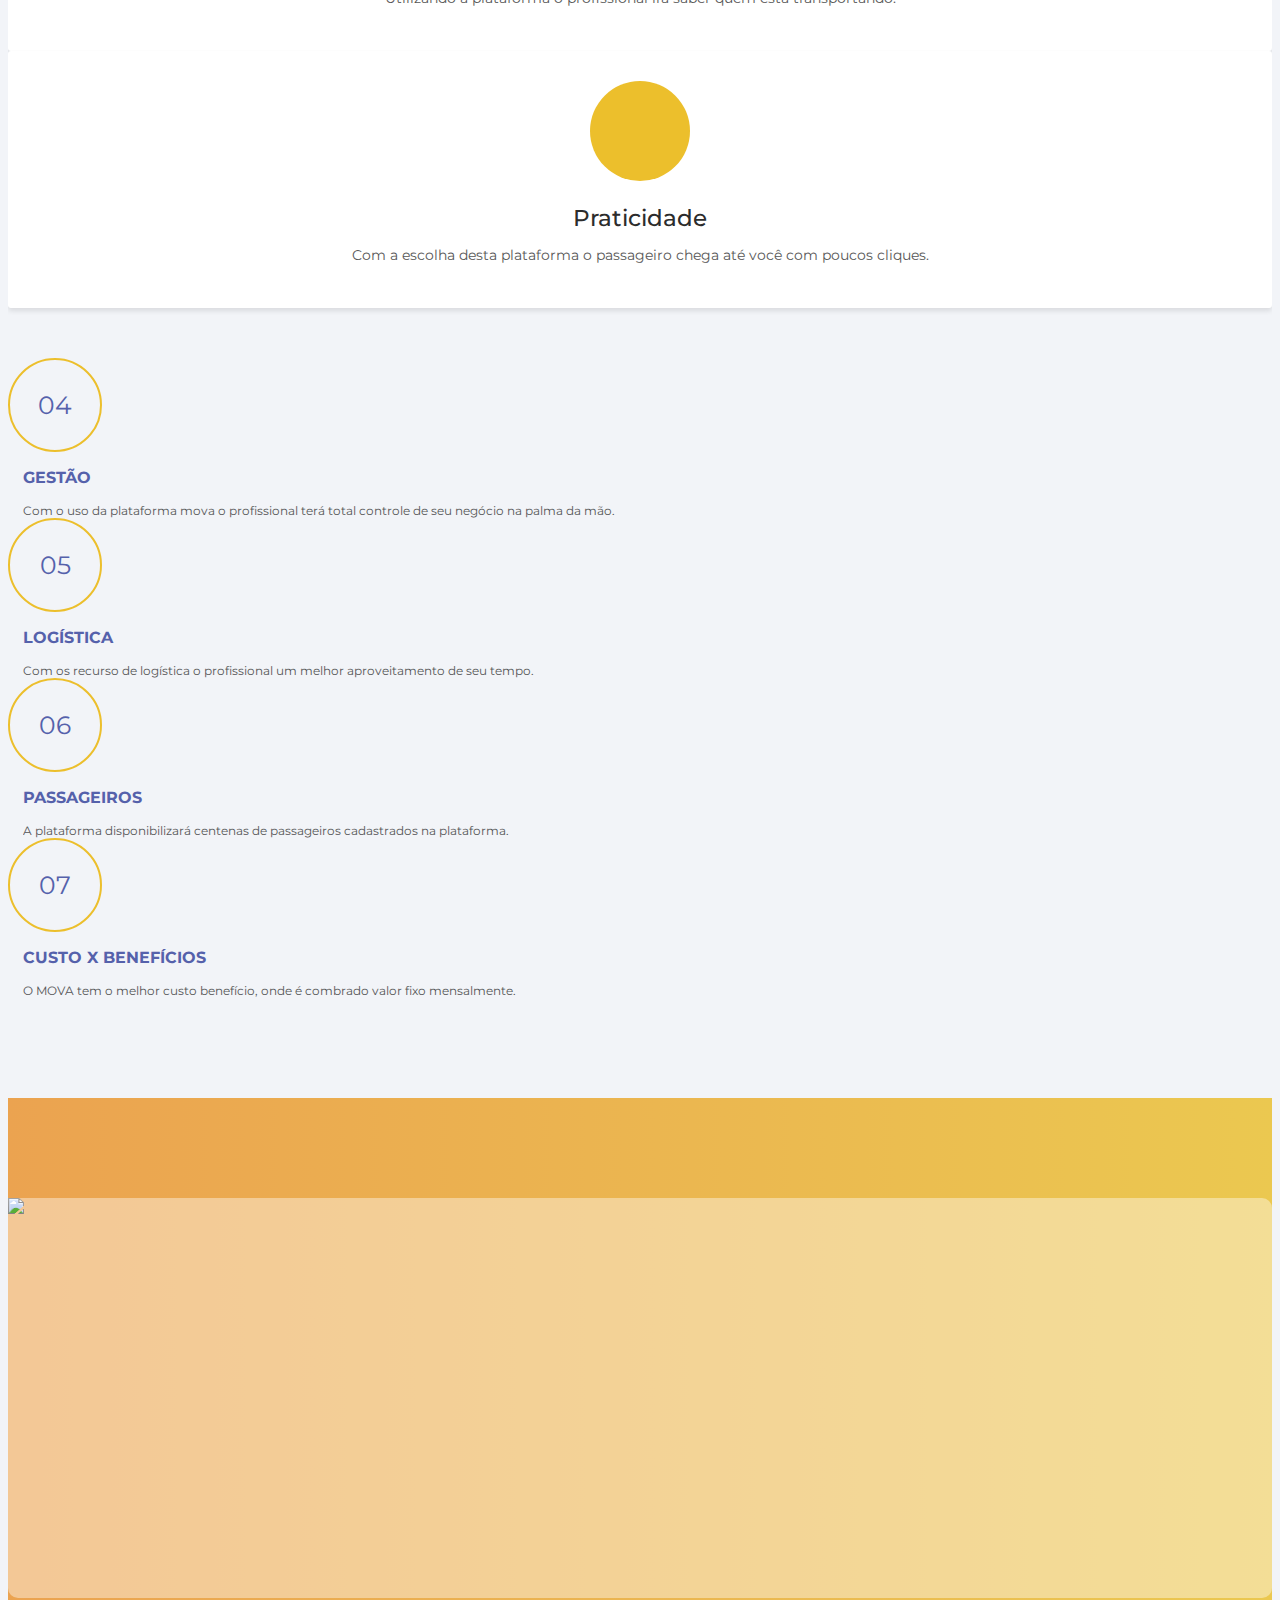
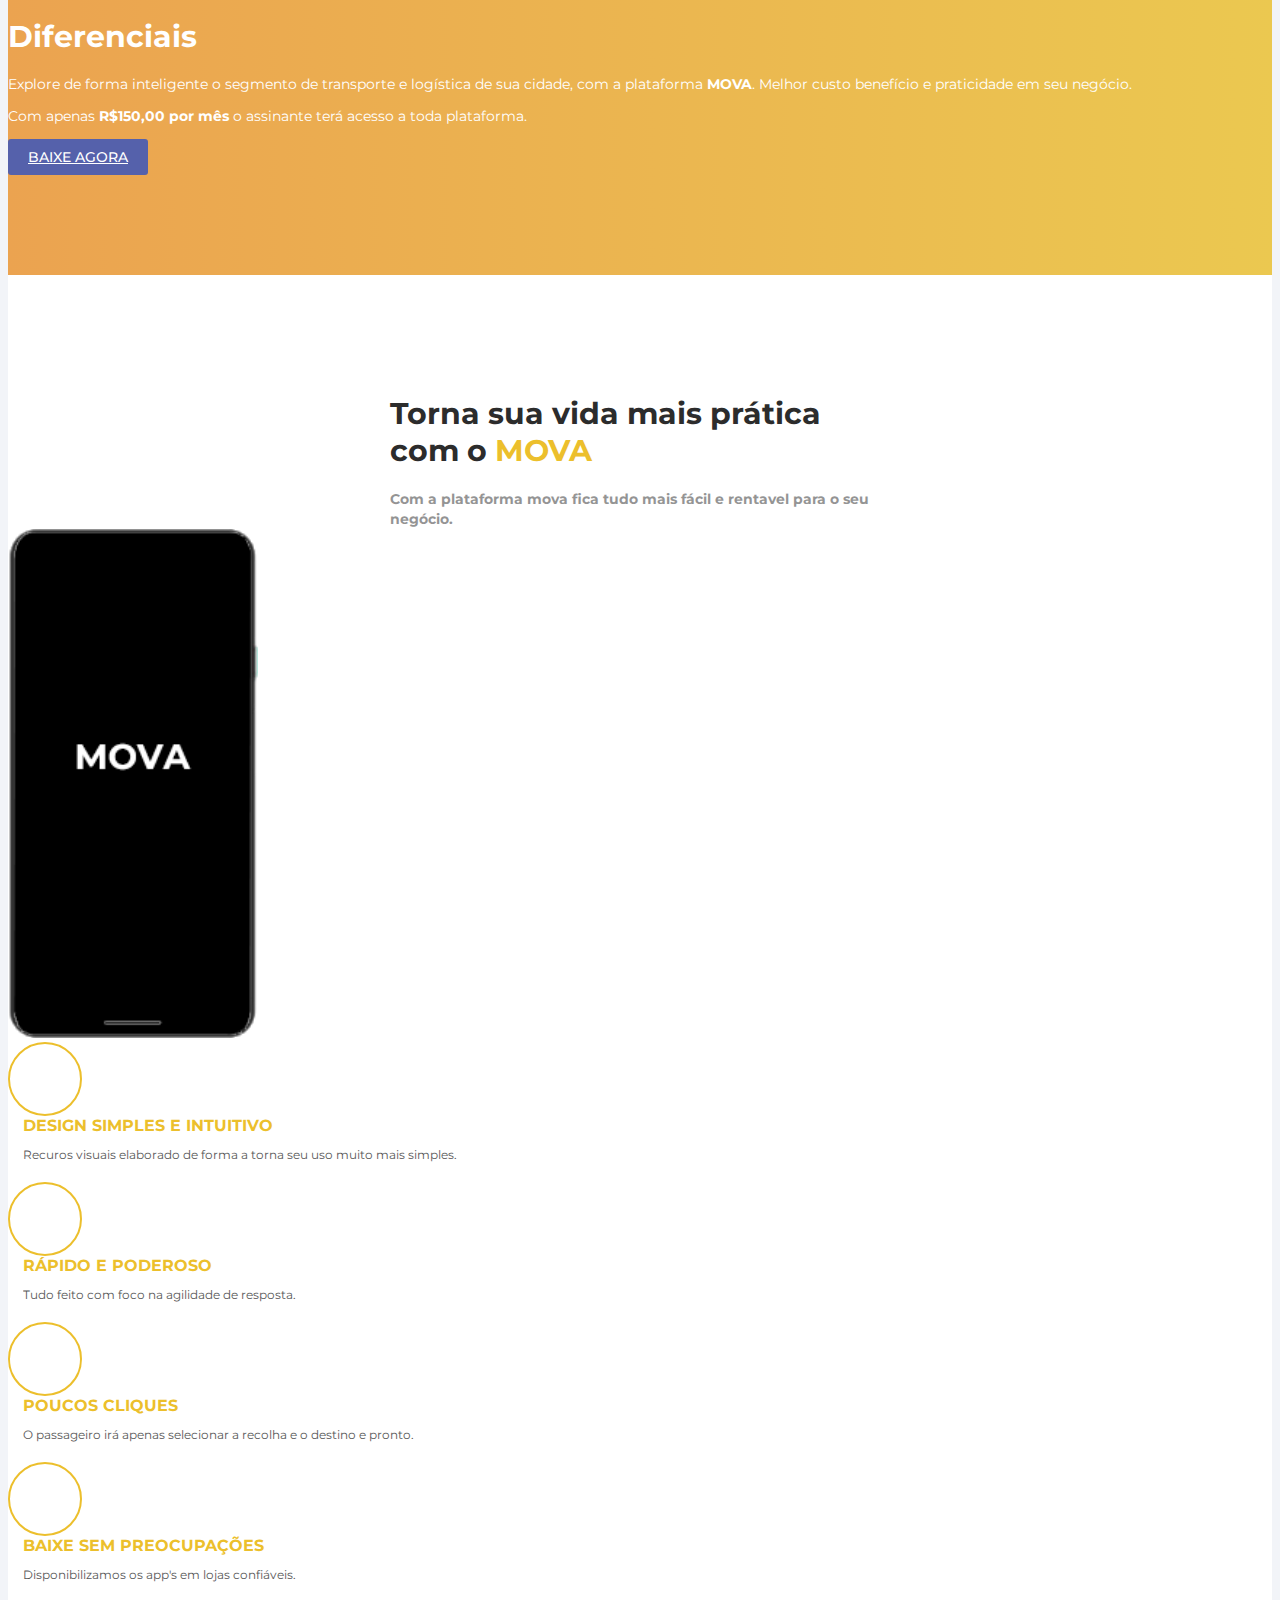
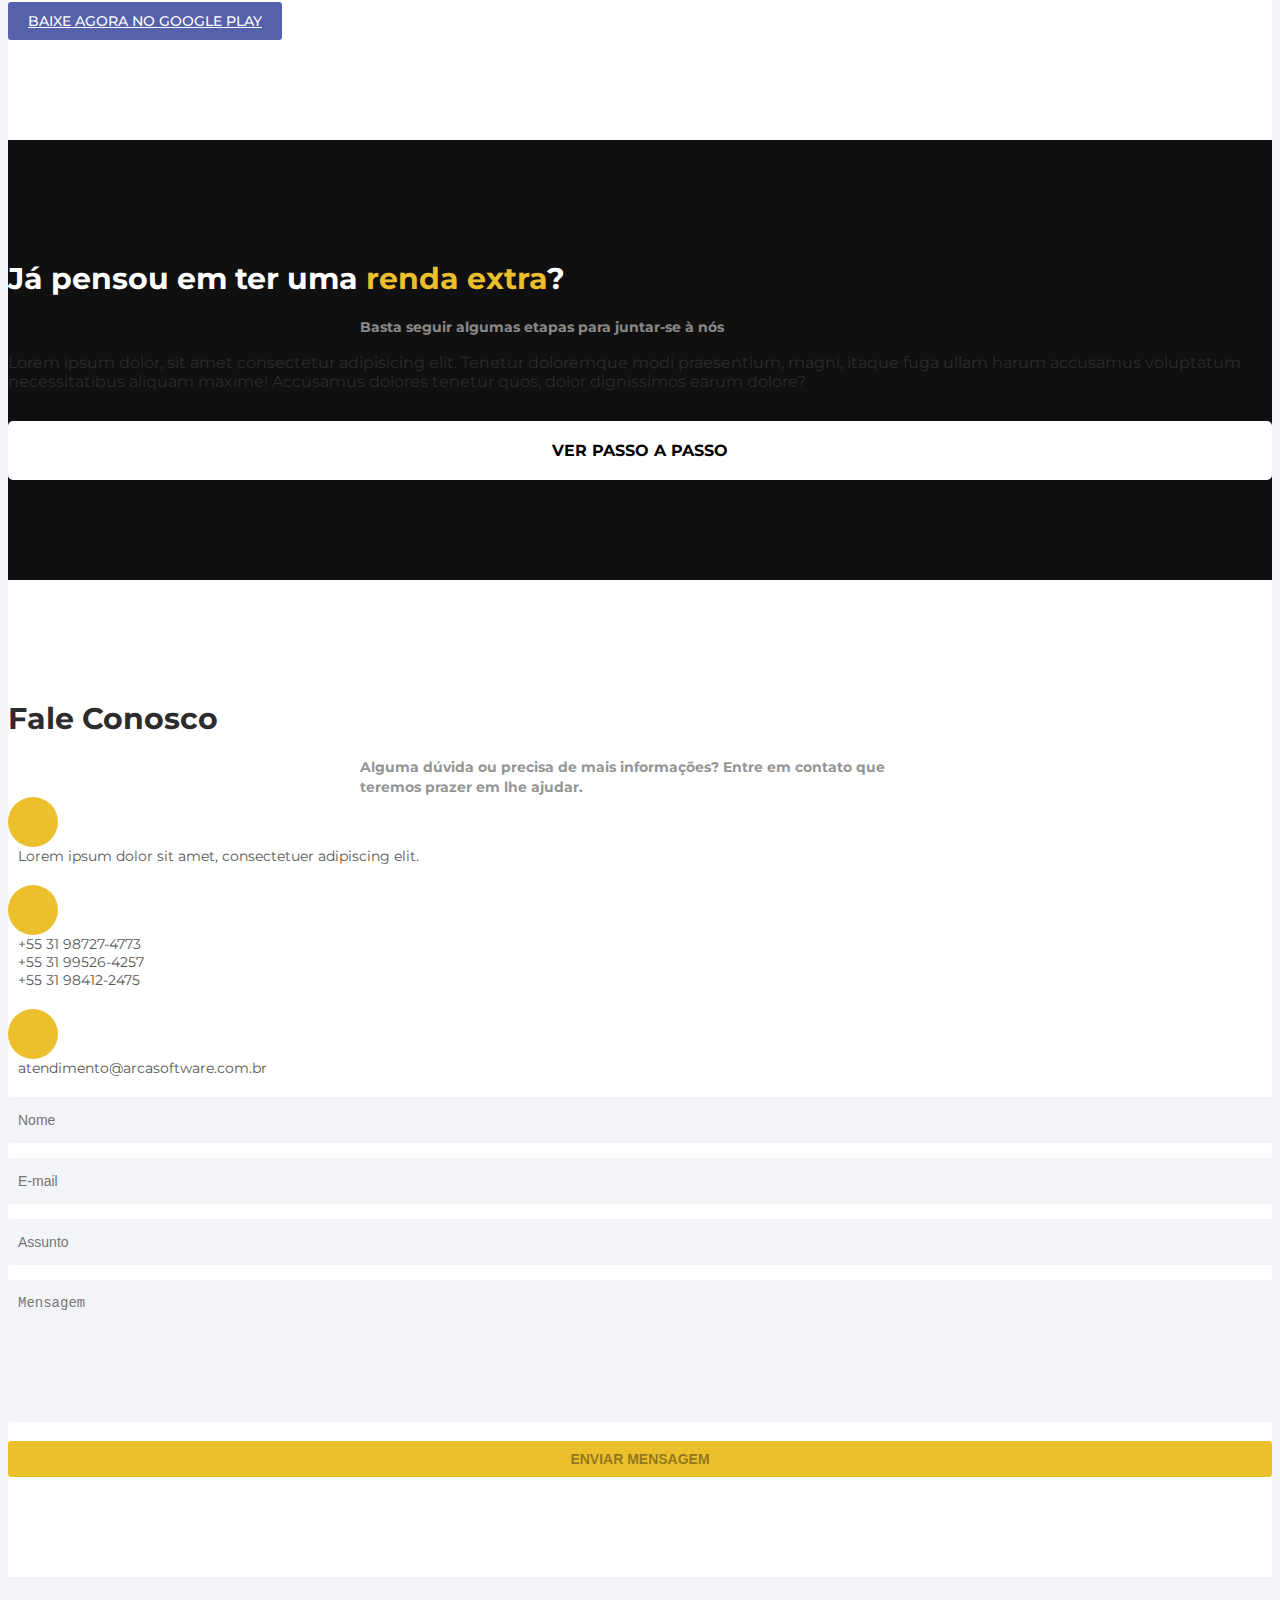
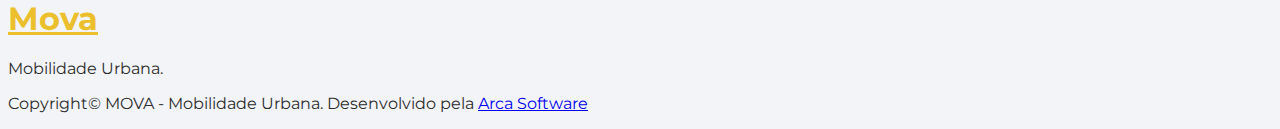
==== commit 309cd990: "Modificações" ====
--- a/index.html
+++ b/index.html
@@ -66,7 +66,7 @@
                   <a href="#" section-target="contato">Contato</a>
                 </li>
                 <li class="page-topbar-item btn-download-app">
-                  <a rel="noreferrer" href="https://play.google.com/store/apps/details?id=com.companyname.Motorista" target="_blank">Baixar app</a>
+                  <a rel="noreferrer" target="_blank" href="https://play.google.com/store/apps/details?id=com.companyname.Motorista" target="_blank">Baixar app</a>
                 </li>
               </ul>
             </div>
@@ -85,18 +85,16 @@
           <div class="col-md-6" animated-display="fadeIn" animated-display-delay="0.3">
             <div class="section-home-info">
               <h1>
-                Precisa se deslocar de maneira rápida e segura?
+                SEJA DONO DO SEU PRÓPRIO NEGÓCIO
               </h1>
               <p>
-                Lorem ipsum dolor sit amet, consectetuer adipiscing elit, 
-                sed diam nonummy nibh euismod tincidunt ut laoreet dolore 
-                magna aliquam erat volutpat. Ut wisi enim ad minim veniam, 
-                quis nostrud exerci tation ullamcorper suscipit lobortis 
-                nisl ut aliquip ex ea commodo consequat.
+                Nunca foi tão fácil empreender com aplicativos. 
+                Disponiblizamos uma plataforma com recursos incríveis, 
+                colaborando para o seu crescimento como empreendedor.
               </p>
               <div class="section-home-info-btns">
-                <a href="#" class="default-btn blue mr-2">Saiba mais</a>
-                <a href="#" class="default-btn blue">Baixar App</a>
+                <a href="#" section-target="motorista" class="default-btn blue mr-2">Saiba mais</a>
+                <a rel="noreferrer" href="https://play.google.com/store/apps/details?id=com.companyname.Motorista" class="default-btn blue">Baixar App</a>
               </div>
             </div>
           </div>
@@ -116,9 +114,8 @@
         <div class="default-title text-center" animated-display="fadeIn">
           <h1>Vantagens</h1>
           <h5>
-            Lorem ipsum dolor sit amet, consectetuer adipiscing elit, 
-            sed diam nonummy nibh euismod tincidunt ut laoreet dolore 
-            magna aliquam erat volutpat.
+            Além da organização e gerenciamento do seu negócio 
+            disponibilizamos acesso a inumeros passageiros espalhado por todo o Brasil.
           </h5>
         </div>
         <div class="row vantagens-cards">
@@ -130,8 +127,7 @@
               <div class="vantagem-card-text">
                 <h3>Economia</h3>
                 <p>
-                  Lorem ipsum dolor sit amet, consectetuer adipiscing elit, 
-                  sed diam nonummy nibh euismod tincidunt ut laoreet dolore.
+                  Com um preço fixo o profissional terá acesso a todos os recursos da plataforma.
                 </p>
               </div>
             </div>
@@ -144,8 +140,7 @@
               <div class="vantagem-card-text">
                 <h3>Segurança</h3>
                 <p>
-                  Lorem ipsum dolor sit amet, consectetuer adipiscing elit, 
-                  sed diam nonummy nibh euismod tincidunt ut laoreet dolore.
+                  Utilizando a plataforma o profissional irá saber quem está transportando.
                 </p>
               </div>
             </div>
@@ -158,8 +153,7 @@
               <div class="vantagem-card-text">
                 <h3>Praticidade</h3>
                 <p>
-                  Lorem ipsum dolor sit amet, consectetuer adipiscing elit, 
-                  sed diam nonummy nibh euismod tincidunt ut laoreet dolore.
+                  Com a escolha desta plataforma o passageiro chega até você com poucos cliques.
                 </p>
               </div>
             </div>            
@@ -173,12 +167,10 @@
                 <span>04</span>
               </div>
               <div class="more-vantagens-text">
-                <h3>Informação 4</h3>
-                <p>
-                  Lorem ipsum dolor sit amet, consectetuer adipiscing elit, 
-                  sed diam nonummy nibh euisconsectetuer adipiscing elit, 
-                  sed diam nonummy nibh euisconsectetuer adipiscing elit, 
-                  sed diam nonummy nibh euis.
+                <h3>GESTÃO</h3>
+                <p>
+                  Com o uso da plataforma mova o profissional terá total controle de 
+                  seu negócio na palma da mão.
                 </p>
               </div>
             </div>
@@ -189,12 +181,9 @@
                 <span>05</span>
               </div>
               <div class="more-vantagens-text">
-                <h3>Informação 5</h3>
-                <p>
-                  Lorem ipsum dolor sit amet, consectetuer adipiscing elit, 
-                  sed diam nonummy nibh euisconsectetuer adipiscing elit, 
-                  sed diam nonummy nibh euisconsectetuer adipiscing elit, 
-                  sed diam nonummy nibh euis.
+                <h3>LOGÍSTICA</h3>
+                <p>
+                  Com os recurso de logística o profissional um melhor aproveitamento de seu tempo.
                 </p>
               </div>
             </div>
@@ -207,12 +196,9 @@
                 <span>06</span>
               </div>
               <div class="more-vantagens-text">
-                <h3>Informação 6</h3>
-                <p>
-                  Lorem ipsum dolor sit amet, consectetuer adipiscing elit, 
-                  sed diam nonummy nibh euisconsectetuer adipiscing elit, 
-                  sed diam nonummy nibh euisconsectetuer adipiscing elit, 
-                  sed diam nonummy nibh euis.
+                <h3>PASSAGEIROS</h3>
+                <p>
+                  A plataforma disponibilizará centenas de passageiros cadastrados na plataforma.
                 </p>
               </div>
             </div>
@@ -223,12 +209,10 @@
                 <span>07</span>
               </div>
               <div class="more-vantagens-text">
-                <h3>Informação 7</h3>
-                <p>
-                  Lorem ipsum dolor sit amet, consectetuer adipiscing elit, 
-                  sed diam nonummy nibh euisconsectetuer adipiscing elit, 
-                  sed diam nonummy nibh euisconsectetuer adipiscing elit, 
-                  sed diam nonummy nibh euis.
+                <h3>CUSTO X BENEFÍCIOS
+                </h3>
+                <p>
+                  O MOVA tem o melhor custo benefício, onde é combrado valor fixo mensalmente.
                 </p>
               </div>
             </div>
@@ -253,15 +237,11 @@
                 <h1>Diferenciais</h1>
               </div>
               <p>
-                Lorem ipsum dolor sit amet, consectetuer adipiscing elit, 
-                sed diam nonummy nibh euismod tincidunt ut laoreet dolore 
-                magna aliquam erat volutpat. Ut wisi enim ad minim veniam, 
-                quis nostrud exerci tation ullamcorper suscipit lobortis 
-                nisl ut aliquip ex ea commodo consequat.
+                Explore de forma inteligente o segmento de transporte e logística de sua cidade, 
+                com a plataforma <b>MOVA</b>. Melhor custo benefício e praticidade em seu negócio.
               </p>
               <p>
-                Duis autem vel eum iriure dolor in hendrerit in vulputate velit esse molestie 
-                consequat, vel illum dolore eu.
+                Com apenas <b>R$150,00 por mês</b> o assinante terá acesso a toda plataforma.
               </p>
               <a href="#" class="default-btn blue mt-2">Baixe agora</a>
             </div>
@@ -282,20 +262,18 @@
                 com o <span>MOVA</span>
               </h1>
               <h5>
-                Lorem ipsum dolor sit amet, consectetuer adipiscing elit, 
-                sed diam nonummy nibh euismod tincidunt ut laoreet dolore 
-                magna aliquam erat volutpat.
+                Com a plataforma mova fica tudo mais fácil e rentavel para o seu negócio.
               </h5>
             </div>
           </div>
         </div>
         <div class="row mt-5 align-items-center">
-          <div class="col-md-6" animated-display="left">
+          <div class="col-md-6 d-none" animated-display="left">
             <div class="app-img text-center">
               <img src="./assets/images/phone.png" alt="MOVA" />
             </div>
           </div>
-          <div class="col-md-6">
+          <div class="col-md-6 mx-auto">
             <div class="row">
               <div class="col-12">
                 <div class="d-flex align-items-center flex-wrap app-info" animated-display="bottom" animated-display-trigger="anim-app">
@@ -305,8 +283,7 @@
                   <div class="app-info-text">
                     <h3>Design Simples e intuitivo</h3>
                     <p>
-                      Lorem ipsum dolor sit amet, consectetuer adipiscing elit, 
-                      sed diam nonummy nibh euisconsectetuer.
+                      Recuros visuais elaborado de forma a torna seu uso muito mais simples.
                     </p>
                   </div>
                 </div>
@@ -319,8 +296,7 @@
                   <div class="app-info-text">
                     <h3>Rápido e Poderoso</h3>
                     <p>
-                      Lorem ipsum dolor sit amet, consectetuer adipiscing elit, 
-                      sed diam nonummy nibh euisconsectetuer.
+                      Tudo feito com foco na agilidade de resposta.
                     </p>
                   </div>
                 </div>
@@ -333,8 +309,7 @@
                   <div class="app-info-text">
                     <h3>Poucos cliques</h3>
                     <p>
-                      Lorem ipsum dolor sit amet, consectetuer adipiscing elit, 
-                      sed diam nonummy nibh euisconsectetuer.
+                      O passageiro irá apenas selecionar a recolha e o destino e pronto.
                     </p>
                   </div>
                 </div>
@@ -347,15 +322,14 @@
                   <div class="app-info-text">
                     <h3>Baixe sem preocupações</h3>
                     <p>
-                      Lorem ipsum dolor sit amet, consectetuer adipiscing elit, 
-                      sed diam nonummy nibh euisconsectetuer.
+                      Disponibilizamos os app's em lojas confiáveis.
                     </p>
                   </div>
                 </div>
               </div>
               <div class="col-12">
                 <div class="google-download-btn text-center mt-3">
-                  <a href="#"><i class="fab fa-google-play"></i> Baixe agora no Google Play</a>
+                  <a href="https://play.google.com/store/apps/details?id=com.companyname.Motorista" rel="noreferrer" target="_blank"><i class="fab fa-google-play"></i> Baixe agora no Google Play</a>
                 </div>
               </div>
             </div>
@@ -408,17 +382,15 @@
             <div class="default-title mb-4 text-center">
               <h1>Fale Conosco</h1>
               <h5>
-                Lorem ipsum dolor sit amet, consectetuer adipiscing elit, 
-                sed diam nonummy nibh euismod tincidunt ut laoreet dolore 
-                magna aliquam erat volutpat.
+                Alguma dúvida ou precisa de mais informações? Entre em contato que teremos prazer em lhe ajudar.
               </h5>
             </div>
           </div>
         </div>
         <div class="row mt-5">
-          <div class="col-md-6" animated-display="left">
+          <div class="col-md-6 mx-auto" animated-display="left">
             <div class="contact-infos-container">
-              <div class="d-flex align-items-center flex-wrap contact-info">
+              <div class="d-none align-items-center flex-wrap contact-info">
                 <div class="contact-info-icon">
                   <i class="fas fa-map-marker-alt"></i>
                 </div>
@@ -428,30 +400,31 @@
                   </p>
                 </div>
               </div>
-              <div class="d-flex align-items-center flex-wrap contact-info">
+              <div class="d-flex align-items-center flex-wrap contact-info justify-content-center">
                 <div class="contact-info-icon">
                   <i class="fas fa-phone-alt"></i>
                 </div>
                 <div class="contact-info-text">
                   <p>
-                    +55 31 9 0000-0000 <br />
-                    +55 31 9 0000-0000
+                    +55 31 98727-4773 <br />
+                    +55 31 99526-4257 <br />
+                    +55 31 98412-2475
                   </p>
                 </div>
               </div>
-              <div class="d-flex align-items-center flex-wrap contact-info">
+              <div class="d-flex align-items-center flex-wrap contact-info justify-content-center">
                 <div class="contact-info-icon">
                   <i class="fas fa-envelope"></i>
                 </div>
                 <div class="contact-info-text">
                   <p>
-                    contato@email.com
+                    atendimento@arcasoftware.com.br
                   </p>
                 </div>
               </div>
             </div>
           </div>
-          <div class="col-md-6" animated-display="right">
+          <div class="col-md-6 d-none" animated-display="right">
             <div class="contact-form">
               <form action="#" method="post">
                 <div class="form-input">
@@ -488,8 +461,7 @@
               </h1>
             </div>
             <p>
-              Lorem ipsum dolor sit amet, consectetuer adipiscing elit, 
-              sed diam nonummy nibh magna  nibh magna .
+              Mobilidade Urbana.
             </p>
             <div class="footer-social-media">
               <a title="Facebook" rel="noreferrer" target="_blank" href="https://www.facebook.com/appmova/" class="facebook">
